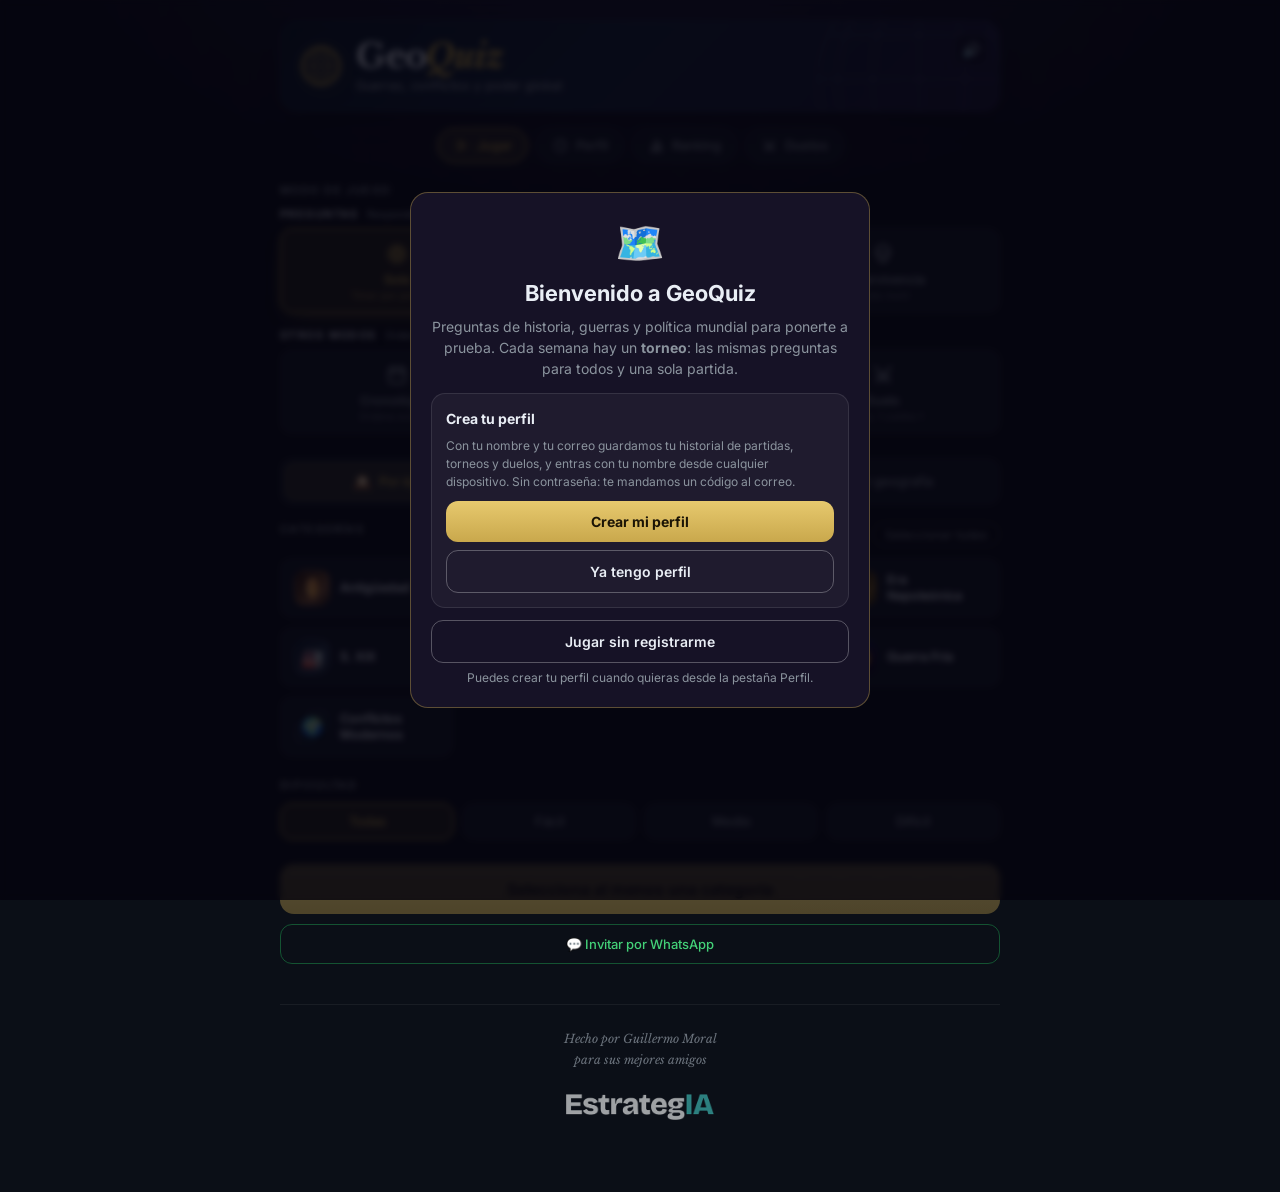
==== index.html @ 65fd69b8 "Tres ejes para el banco: época, temática y geografía Las 13 categorías del menú mezclaban tres cosas" ====
<!DOCTYPE html>
<html lang="es">
<head>
<meta charset="UTF-8">
<meta name="viewport" content="width=device-width, initial-scale=1.0, viewport-fit=cover">
<meta name="theme-color" content="#0d0820">
<title>GeoQuiz — Guerras & Conflictos</title>
<meta name="description" content="Trivia de geopolítica, guerras y conflictos: 521 preguntas en 13 categorías, seis modos de juego y ranking global.">
<link rel="icon" href="img/favicon-32.png?v=20261119f" sizes="32x32">
<link rel="apple-touch-icon" href="img/icono.png?v=20261119f">
<link rel="manifest" href="manifest.webmanifest">
<!-- Vista previa al compartir el enlace (WhatsApp, Telegram, redes). La imagen tiene
     que ir con URL absoluta: los rastreadores no resuelven rutas relativas. -->
<meta property="og:type" content="website">
<meta property="og:site_name" content="GeoQuiz">
<meta property="og:locale" content="es_ES">
<!-- ESPECIAL GTA VI (semana del 19/11/2026). Al acabar el torneo hay que volver a lo de
     siempre: og:title «GeoQuiz — Guerras & Conflictos», og:description «521 preguntas de
     guerras, conflictos y geopolítica, de la Antigüedad a Ucrania. Seis modos de juego y
     ranking compartido.» e imagen img/og.jpg?v=2 (sigue en la carpeta). Para estrenar una
     imagen nueva, subir el número de ?v= o WhatsApp enseñará la anterior (la guarda unos días). -->
<meta property="og:title" content="GTA VI: ¿estás a la altura? Torneo GeoQuiz">
<meta property="og:description" content="15 preguntas, las mismas para todos y una sola partida. ¿Quién gana en tu grupo? Juega gratis desde el móvil.">
<meta property="og:url" content="https://geoquiz.tunegocioconestrategia.com/">
<meta property="og:image" content="https://geoquiz.tunegocioconestrategia.com/img/og-torneo.jpg?v=6">
<meta property="og:image:type" content="image/jpeg">
<meta property="og:image:width" content="1200">
<meta property="og:image:height" content="630">
<meta property="og:image:alt" content="Torneo semanal de GeoQuiz, GTA VI: un atardecer de neón con palmeras. Torneo no oficial, sin relación con Rockstar Games.">
<meta name="twitter:card" content="summary_large_image">
<!-- Las fuentes se piden AQUÍ y no con un @import dentro del CSS. Con el @import, el
     navegador no sabía que existía fonts.googleapis.com hasta haber descargado y leído
     styles.css, y una hoja importada bloquea el pintado igual que la que la importa: era
     una cadena de cuatro saltos (HTML → CSS → Google → Google) y unos 400-600 ms de
     pantalla en blanco en 4G. Así las descubre el preescáner en el primer byte del HTML,
     y los dos preconnect adelantan el saludo a los dos dominios.
     El de gstatic lleva crossorigin porque las fuentes se piden en modo anónimo: sin él
     se abriría una segunda conexión y el preconnect no serviría de nada. -->
<link rel="preconnect" href="https://fonts.googleapis.com">
<link rel="preconnect" href="https://fonts.gstatic.com" crossorigin>
<link rel="stylesheet" href="https://fonts.googleapis.com/css2?family=Libre+Baskerville:ital,wght@0,400;0,700;1,400&family=Inter:wght@400;500;600&display=swap">
<link rel="stylesheet" href="https://fonts.googleapis.com/css2?family=Titan+One&display=swap&text=ABCDEFGHIJKLMNOPQRSTUVWXYZ%C3%81%C3%89%C3%8D%C3%93%C3%9A%C3%91%C3%9C0123456789%C2%A1!:%20">
<!-- La API vive en Hostinger y el aviso del torneo no se puede pintar hasta que contesta.
     Desde GitHub Pages es un dominio distinto y esta es la primera petición que va allí;
     desde Hostinger es el propio origen y no estorba. -->
<link rel="preconnect" href="https://geoquiz.tunegocioconestrategia.com" crossorigin>
<link rel="stylesheet" href="css/styles.css?v=20261119f">
</head>
<body>
<!-- Iconos de la interfaz: se dibujan con trazo (currentColor), así toman el color del
     botón activo y se ven igual en todos los móviles, cosa que los emojis no garantizan. -->
<svg width="0" height="0" style="position:absolute" aria-hidden="true" focusable="false">
  <defs>
    <symbol id="i-play" viewBox="0 0 24 24"><path d="M8 5.5v13l10.5-6.5z"/></symbol>
    <symbol id="i-records" viewBox="0 0 24 24"><circle cx="12" cy="12" r="8.5"/><path d="M12 7.5V12l3 2"/></symbol>
    <symbol id="i-ranking" viewBox="0 0 24 24"><path d="M4 20h16M6 20v-7h3.5v7M10.25 20V5h3.5v15M14.5 20V10H18v10"/></symbol>
    <symbol id="i-trofeo" viewBox="0 0 24 24"><path d="M7 4h10v5a5 5 0 0 1-10 0zM7 6H4v1a3.5 3.5 0 0 0 3.5 3.5M17 6h3v1a3.5 3.5 0 0 1-3.5 3.5M12 14v3.5M8.5 20h7M9.5 17.5h5"/></symbol>
    <symbol id="i-duelo" viewBox="0 0 24 24"><path d="M4 4l15 15M20 4L5 19M12 18l6-6M12 18l-6-6"/></symbol>
    <symbol id="i-solo" viewBox="0 0 24 24"><circle cx="12" cy="12" r="8"/><circle cx="12" cy="12" r="4"/><circle cx="12" cy="12" r=".8"/></symbol>
    <symbol id="i-blitz" viewBox="0 0 24 24"><path d="M13 3L5 13.5h6L10 21l8-10.5h-6z"/></symbol>
    <symbol id="i-superv" viewBox="0 0 24 24"><path d="M12 3a7 7 0 0 0-7 7c0 2.5 1.2 4 3 5v3h8v-3c1.8-1 3-2.5 3-5a7 7 0 0 0-7-7z"/><circle cx="9.3" cy="11" r="1.2"/><circle cx="14.7" cy="11" r="1.2"/><path d="M10.5 18v2M13.5 18v2"/></symbol>
    <symbol id="i-crono" viewBox="0 0 24 24"><rect x="4" y="5" width="16" height="15" rx="2.5"/><path d="M4 10h16M8 3v4M16 3v4"/></symbol>
    <symbol id="i-fechas" viewBox="0 0 24 24"><path d="M10 14a4 4 0 0 0 5.7 0l3-3a4 4 0 0 0-5.7-5.7l-1 1M14 10a4 4 0 0 0-5.7 0l-3 3a4 4 0 0 0 5.7 5.7l1-1"/></symbol>
  </defs>
</svg>
<div class="app">

  <!-- TRANSITION OVERLAY -->
  <div class="cat-transition" id="cat-transition">
    <div class="ct-icon" id="ct-icon">⚔️</div>
    <div class="ct-name" id="ct-name">—</div>
    <div class="ct-era" id="ct-era">—</div>
  </div>

  <!-- STREAK BANNER -->
  <div class="streak-banner" id="streak-banner">🔥 ¡Racha x3!</div>

  <header class="site-header" id="site-header">
    <button class="sound-toggle" id="sound-toggle" aria-label="Activar o silenciar el sonido">🔊</button>
    <div class="header-flash" id="header-flash"></div>
    <div class="brand">
      <svg class="brand-mark" viewBox="0 0 40 40" aria-hidden="true">
        <circle cx="20" cy="20" r="17" fill="rgba(201,168,76,0.1)"/>
        <g fill="none" stroke="currentColor" stroke-linecap="round">
          <circle cx="20" cy="20" r="17" stroke-width="2"/>
          <ellipse cx="20" cy="20" rx="7.5" ry="17" stroke-width="1.4" opacity=".6"/>
          <path d="M3 20h34M6.5 11.5h27M6.5 28.5h27M20 3v34" stroke-width="1.2" opacity=".45"/>
        </g>
      </svg>
      <div class="brand-text">
        <h1>Geo<em>Quiz</em></h1>
        <p class="tagline">Guerras, conflictos y poder global</p>
        <!-- Mientras se juega, la época de la pregunta sustituye a la frase de arriba. -->
        <span class="era-label" id="era-label"></span>
      </div>
    </div>
  </header>

  <!-- Barra de secciones. En el móvil queda fija abajo, al alcance del pulgar; en pantalla
       ancha es una fila de botones bajo la cabecera. Los onclick no se tocan: showTab() y
       goMenu() encuentran cada botón por ese atributo. -->
  <nav class="tabbar" aria-label="Secciones">
    <button class="nav-btn active" onclick="showTab('menu')"><svg class="ico"><use href="#i-play"/></svg><span>Jugar</span></button>
    <button class="nav-btn" onclick="showTab('records')"><svg class="ico"><use href="#i-records"/></svg><span>Récords</span></button>
    <button class="nav-btn" onclick="showTab('ranking')"><svg class="ico"><use href="#i-ranking"/></svg><span>Ranking</span></button>
    <!-- Solo aparece cuando hay torneo: el resto del tiempo sobra en la barra. -->
    <button class="nav-btn" id="nav-torneo" style="display:none" onclick="showTab('torneo')"><svg class="ico"><use href="#i-trofeo"/></svg><span>Torneo</span></button>
    <button class="nav-btn" onclick="showTab('duelos')"><svg class="ico"><use href="#i-duelo"/></svg><span>Duelos</span></button>
  </nav>

  <!-- MENU -->
  <div id="screen-menu" class="screen active">
    <!-- Aviso del torneo de la semana. Nace oculto y lo enseña js/torneo.js solo si hay
         torneo: una vez por torneo y dispositivo, o siempre que ya se haya jugado, porque
         entonces en vez de invitar informa del puesto. -->
    <!-- Bienvenida: solo la primera vez que alguien entra desde un dispositivo (js/menu.js). -->
    <div class="bienvenida" id="bienvenida">
      <div class="bv-titulo">Bienvenido a Geo<em>Quiz</em></div>
      <p>Preguntas de historia, guerras y política mundial para ponerte a prueba. Juega a tu ritmo, contra el reloj o reta a tus amigos.</p>
      <p>Y cada semana hay un <strong>torneo</strong>: las mismas preguntas para todos, una sola partida y una clasificación para ver quién gana.</p>
      <button class="bv-boton" onclick="cerrarBienvenida()">Empezar</button>
    </div>
    <div class="torneo-aviso" id="torneo-aviso">
      <button class="ta-cerrar" onclick="cerrarAvisoTorneo()" aria-label="Cerrar">✕</button>
      <div class="ta-arte" aria-hidden="true"></div>
      <div class="ta-cuerpo">
        <div class="ta-eyebrow" id="ta-eyebrow">🏆 Torneo de la semana</div>
        <div class="ta-titulo" id="ta-titulo">—</div>
        <div class="ta-tema" id="ta-tema"></div>
        <div class="ta-estreno" id="ta-estreno" aria-live="off">
          <div class="te-rotulo" id="te-rotulo">Faltan para el estreno</div>
          <div class="te-cifras" id="te-cifras"></div>
        </div>
        <div class="ta-datos">
          <span class="ta-chip ta-reloj" id="ta-cuenta"></span>
          <span class="ta-chip" id="ta-npreg"></span>
        </div>
        <button class="ta-jugar" id="ta-jugar" onclick="jugarTorneo()">Jugar el torneo</button>
        <button class="invitar-btn" id="ta-retar" onclick="retarAlTorneo()">💬 Retar a alguien por WhatsApp</button>
        <div class="ta-nota">Una sola partida por persona</div>
        <div class="ta-legal" id="ta-legal">Torneo no oficial, sin relación con Rockstar Games.</div>
      </div>
    </div>
    <div class="challenge-banner" id="challenge-banner">
      <div class="cb-title">🎯 Alguien te ha retado</div>
      <div class="cb-score" id="cb-score">—</div>
      <div class="cb-detail" id="cb-detail">—</div>
    </div>
    <p class="section-label">Modo de juego</p>
    <div class="mode-row" id="mode-row">
      <div class="mode-grupo-t">Preguntas<small>Respondes a preguntas con opciones</small></div>
      <div class="mode-fila">
      <button class="mode-btn active" data-mode="solo"><span class="mi"><svg class="ico"><use href="#i-solo"/></svg></span><span class="mn">Solo</span><span class="md">Timer por pregunta</span></button>
      <button class="mode-btn" data-mode="blitz"><span class="mi"><svg class="ico"><use href="#i-blitz"/></svg></span><span class="mn">Blitz</span><span class="md">60 s para todo</span></button>
      <button class="mode-btn" data-mode="survival"><span class="mi"><svg class="ico"><use href="#i-superv"/></svg></span><span class="mn">Supervivencia</span><span class="md">Hasta morir</span></button>
      </div>
      <div class="mode-grupo-t">Otros modos<small>Ordena, une o reta a un amigo</small></div>
      <div class="mode-fila">
      <button class="mode-btn" data-mode="crono"><span class="mi"><svg class="ico"><use href="#i-crono"/></svg></span><span class="mn">Cronológico</span><span class="md">Ordena eventos</span></button>
      <button class="mode-btn" data-mode="fechas"><span class="mi"><svg class="ico"><use href="#i-fechas"/></svg></span><span class="mn">Fechas</span><span class="md">Une evento y año</span></button>
      <button class="mode-btn" data-mode="duel"><span class="mi"><svg class="ico"><use href="#i-duelo"/></svg></span><span class="mn">Duelo</span><span class="md">Online, 1 contra 1</span></button>
      </div>
    </div>
    <div id="cat-diff-section">
    <div class="filter-switch" id="filter-switch">
      <button class="fs-btn active" data-filter="epocas"><span class="fs-icon">🕰️</span>Por épocas</button>
      <button class="fs-btn" data-filter="tematicas"><span class="fs-icon">🎭</span>Por temáticas</button>
      <button class="fs-btn" data-filter="geografia"><span class="fs-icon">🗺️</span>Por geografía</button>
    </div>
    <div class="label-row">
      <p class="section-label" id="grid-label">Categorías</p>
      <button id="select-all-btn" class="chip-btn" onclick="toggleAllCats()">Seleccionar todas</button>
    </div>
    <div class="cat-grid" id="cat-grid"></div>
    <div class="cat-grid" id="theme-grid" style="display:none"></div>
    <div class="cat-grid" id="geo-grid" style="display:none"></div>
    <div id="tema-info" class="info-box" style="display:none">🎭 Si eliges <strong style="color:var(--accent)">una sola temática</strong>, tu partida entra en el <strong style="color:var(--text)">ranking de esa temática</strong>. Con varias juegas igual, pero la partida va a la lista de otras partidas.</div>
    <p class="section-label">Dificultad</p>
    <div class="diff-row" id="diff-row">
      <button class="diff-btn active" data-diff="all">Todas</button>
      <button class="diff-btn" data-diff="facil">Fácil</button>
      <button class="diff-btn" data-diff="medio">Medio</button>
      <button class="diff-btn" data-diff="dificil">Difícil</button>
    </div>
    </div>
    <div id="crono-info" class="info-box" style="display:none">📅 En el modo <strong style="color:var(--accent)">Cronológico</strong> ordenarás eventos de <strong style="color:var(--text)">todas las épocas</strong> en la línea del tiempo, del más antiguo al más reciente. No hace falta elegir categorías.</div>
    <div id="fechas-info" class="info-box" style="display:none">🔗 En el modo <strong style="color:var(--accent)">Fechas</strong> emparejarás cada evento con su año. Los cinco de cada ronda son <strong style="color:var(--text)">cercanos en el tiempo</strong>, así que no vale con distinguir a ojo la Antigüedad del siglo XX. No hace falta elegir categorías.</div>
    <div id="duelo-info" class="info-box" style="display:none">⚔️ En el modo <strong style="color:var(--accent)">Duelo</strong> juegas por turnos contra un rival, cada uno en su dispositivo: 3 vidas por persona y sin comodines. Quien crea el duelo elige las categorías y la dificultad para los dos.</div>
    <div id="start-actions">
      <button class="start-btn" id="start-btn" disabled>Selecciona al menos una categoría</button>
      <button class="invitar-btn" onclick="compartirWhatsApp(textoInvitacion())">💬 Invitar por WhatsApp</button>
    </div>
    <div id="duelo-actions" style="display:none;gap:10px;">
      <button class="start-btn" style="flex:1" onclick="crearDuelo()">⚔️ Crear duelo</button>
      <button class="invitar-btn" style="flex:1;margin-top:0" onclick="pedirCodigoUnirse()">🔑 Tengo un código</button>
    </div>
  </div>

  <!-- RECORDS -->
  <div id="screen-records" class="screen"></div>

  <!-- RANKING -->
  <div id="screen-ranking" class="screen"></div>

  <!-- TORNEO -->
  <div id="screen-torneo" class="screen"></div>

  <!-- DUELO: crear/unirse/esperando rival -->
  <div id="screen-duelo" class="screen"></div>

  <!-- DUELOS: clasificación -->
  <div id="screen-duelos" class="screen"></div>

  <!-- GAME -->
  <div id="screen-game" class="screen">
    <div id="solo-hud" class="hud">
      <div class="hud-stat"><div class="val" id="hud-score">0</div><div class="lbl">Puntos</div></div>
      <div class="hud-stat" id="hud-mult-wrap" style="display:none;"><div class="val" id="hud-mult">x1</div><div class="lbl">Mult.</div></div>
      <div class="hud-progress">
        <div class="prog-label" id="prog-label">Pregunta 1 de 10</div>
        <div class="prog-track"><div class="prog-fill" id="prog-fill" style="width:0%"></div></div>
      </div>
      <div class="lives" id="lives-wrap"></div>
      <div class="timer-wrap" id="timer-wrap">
        <svg class="timer-ring" viewBox="0 0 44 44">
          <circle class="timer-bg" cx="22" cy="22" r="18"/>
          <circle class="timer-arc" id="timer-arc" cx="22" cy="22" r="18" stroke-dasharray="113.1" stroke-dashoffset="0"/>
        </svg>
        <div class="timer-num" id="timer-num">20</div>
      </div>
    </div>
    <div id="blitz-bar" class="blitz-bar" style="display:none;">
      <div class="blitz-top"><span>Modo Blitz ⚡</span><span id="blitz-time">60s</span></div>
      <div class="prog-track"><div id="blitz-fill" style="background:var(--accent);height:5px;border-radius:4px;width:100%;transition:width 0.5s linear;"></div></div>
    </div>
    <div id="survival-label" class="survival-label" style="display:none;">Modo Supervivencia 💀 — Pregunta <span id="surv-num">1</span></div>
    <div id="duel-hud-wrap" style="display:none;">
      <div class="duel-turn" id="duel-turn">Turno de Jugador 1</div>
      <div class="duel-hud">
        <div class="duel-player active" id="dp1"><div class="dp-name" id="dp1-name">J1</div><div class="dp-score" id="dp1-score">0</div><div class="dp-lives" id="dp1-lives">❤️❤️❤️</div></div>
        <div class="duel-player" id="dp2"><div class="dp-name" id="dp2-name">J2</div><div class="dp-score" id="dp2-score">0</div><div class="dp-lives" id="dp2-lives">❤️❤️❤️</div></div>
      </div>
    </div>
    <div class="q-card" id="q-card">
      <div class="q-meta">
        <span class="q-cat-tag" id="q-cat">—</span>
        <span class="q-diff-tag" id="q-diff">—</span>
        <span class="q-pts" id="q-pts">+100 pts</span>
        <div class="hint-btns" id="hint-btns">
          <button class="hint-btn" id="hint-5050" onclick="useHint('5050')">50:50</button>
          <button class="hint-btn" id="hint-dato" onclick="useHint('dato')">💬 Dato</button>
          <button class="hint-btn" id="hint-skip" onclick="useHint('skip')">⏭ Saltar</button>
        </div>
      </div>
      <div class="q-text" id="q-text"></div>
      <div class="options" id="options"></div>
      <div id="explanation"></div>
    </div>
    <button class="next-btn" id="next-btn" style="display:none">Siguiente pregunta →</button>
  </div>

  <!-- CRONO -->
  <div id="screen-crono" class="screen">
    <div id="crono-hud" class="hud">
      <div class="hud-stat"><div class="val" id="crono-score">0</div><div class="lbl">Puntos</div></div>
      <div class="hud-progress">
        <div class="prog-label" id="crono-prog-label">Ronda 1 de 8</div>
        <div class="prog-track"><div class="prog-fill" id="crono-prog-fill" style="width:0%"></div></div>
      </div>
      <div class="timer-wrap">
        <svg class="timer-ring" viewBox="0 0 44 44">
          <circle class="timer-bg" cx="22" cy="22" r="18"/>
          <circle class="timer-arc" id="crono-timer-arc" cx="22" cy="22" r="18" stroke-dasharray="113.1" stroke-dashoffset="0"/>
        </svg>
        <div class="timer-num" id="crono-timer-num">45</div>
      </div>
    </div>
    <div class="crono-card" id="crono-card">
      <div class="crono-instruction">Arrastra los eventos del más antiguo <span style="color:var(--accent)">↑</span> al más reciente <span style="color:var(--accent)">↓</span></div>
      <div class="crono-list" id="crono-list"></div>
      <button class="crono-confirm-btn" id="crono-confirm-btn" onclick="confirmCrono()">✓ Confirmar orden</button>
      <div id="crono-feedback"></div>
    </div>
    <button class="next-btn" id="crono-next-btn" style="display:none" onclick="nextCrono()">Siguiente ronda →</button>
  </div>

  <!-- FECHAS -->
  <div id="screen-fechas" class="screen">
    <div id="fechas-hud" class="hud">
      <div class="hud-stat"><div class="val" id="fechas-score">0</div><div class="lbl">Puntos</div></div>
      <div class="hud-progress">
        <div class="prog-label" id="fechas-prog-label">Ronda 1 de 5</div>
        <div class="prog-track"><div class="prog-fill" id="fechas-prog-fill" style="width:0%"></div></div>
      </div>
      <div class="timer-wrap">
        <svg class="timer-ring" viewBox="0 0 44 44">
          <circle class="timer-bg" cx="22" cy="22" r="18"/>
          <circle class="timer-arc" id="fechas-timer-arc" cx="22" cy="22" r="18" stroke-dasharray="113.1" stroke-dashoffset="0"/>
        </svg>
        <div class="timer-num" id="fechas-timer-num">45</div>
      </div>
    </div>
    <div class="crono-card" id="fechas-card">
      <div class="crono-instruction">Toca un evento y luego el año que le corresponde</div>
      <div class="fechas-list" id="fechas-list"></div>
      <div class="year-pool" id="fechas-pool"></div>
      <button class="crono-confirm-btn" id="fechas-confirm-btn" onclick="confirmFechas()" disabled>✓ Confirmar</button>
      <div id="fechas-feedback"></div>
    </div>
    <button class="next-btn" id="fechas-next-btn" style="display:none" onclick="nextFechas()">Siguiente ronda →</button>
  </div>

  <!-- RESULT -->
  <div id="screen-result" class="screen">
    <div class="result-hero" id="result-hero"></div>
  </div>

  <footer class="firma">
    Hecho por Guillermo Moral<br>para sus mejores amigos
    <a class="firma-logo" href="https://tunegocioconestrategia.com" target="_blank" rel="noopener" aria-label="EstrategIA, tunegocioconestrategia.com">
      <img src="img/estrategia-logo.png?v=20261119f" alt="EstrategIA" width="348" height="61" loading="lazy">
    </a>
  </footer>

</div>

<div class="share-toast" id="share-toast">¡Copiado!</div>

<!-- El orden de carga importa: datos → estado → utilidades → pantallas → arranque. -->
<script src="js/data/events.js?v=20261119f"></script>
<script src="js/state.js?v=20261119f"></script>
<script src="js/audio.js?v=20261119f"></script>
<script src="js/utils.js?v=20261119f"></script>
<script src="js/nube.js?v=20261119f"></script>
<script src="js/theme.js?v=20261119f"></script>
<script src="js/storage.js?v=20261119f"></script>
<script src="js/crono.js?v=20261119f"></script>
<script src="js/fechas.js?v=20261119f"></script>
<script src="js/game.js?v=20261119f"></script>
<script src="js/torneo.js?v=20261119f"></script>
<script src="js/duelo.js?v=20261119f"></script>
<script src="js/menu.js?v=20261119f"></script>
<script src="js/avisos.js?v=20261119f"></script>
<script src="js/cuenta.js?v=20261119f"></script>
<script src="js/perfil.js?v=20261119f"></script>
<script src="js/main.js?v=20261119f"></script>
<!-- El banco va el ÚLTIMO y con defer: son 67 KB, el 59% del JavaScript, y el menú ya
     no lo necesita para dibujarse (sus claves salen de js/theme.js). Así la primera
     pantalla se pinta sin esperarlo. Nada de lo que corre al arrancar usa ALL_Q; quien
     lo usa es buildPool(), y eso no pasa hasta que alguien toca una categoría. -->
<script defer src="js/data/questions.js?v=20261119f"></script>
</body>
</html>
---- css/styles.css ----
/* GeoQuiz — hoja de estilos. Extraída de geopolitica-quiz.html y rediseñada en nov-2026. */
/* Las fuentes se piden con un <link> en index.html, no con @import aquí: el @import las
   escondía detrás de este archivo y retrasaba el primer pintado. Si algún día se cambia
   la tipografía, el sitio es la cabecera del HTML. */
:root{
  --bg:#0b0f17;--surface:#141b26;--surface2:#1c2533;
  --border:rgba(255,255,255,0.08);--border2:rgba(255,255,255,0.16);
  --text:#e9eef5;--muted:#8b949e;--accent:#c9a84c;
  --accent-dim:rgba(201,168,76,0.15);--accent-dim2:rgba(201,168,76,0.08);
  --green:#3fb950;--green-bg:rgba(63,185,80,0.12);
  --red:#f85149;--red-bg:rgba(248,81,73,0.12);
  --blue:#58a6ff;--blue-bg:rgba(88,166,255,0.12);
  --orange:#f0883e;
  /* Atardecer de neón: el color de los torneos y de los momentos de celebración. */
  --neon-pink:#ff3d81;--neon-orange:#ff9a3c;--neon-cyan:#2de2e6;--night:#140a30;
  --sunset:linear-gradient(90deg,#ff3d81,#ff9a3c);
  --oro:linear-gradient(180deg,#e7c96e,#c9a84c);
  --radius:12px;--radius-lg:18px;
}
*,*::before,*::after{box-sizing:border-box;margin:0;padding:0;}
body{background:radial-gradient(900px 460px at 50% -90px,rgba(110,80,200,0.2),transparent 70%),var(--bg);color:var(--text);font-family:'Inter',sans-serif;min-height:100vh;display:flex;flex-direction:column;align-items:center;padding:1.25rem 1rem 4rem;-webkit-font-smoothing:antialiased;}
body::before{content:'';position:fixed;inset:0;background-image:linear-gradient(rgba(201,168,76,0.025) 1px,transparent 1px),linear-gradient(90deg,rgba(201,168,76,0.025) 1px,transparent 1px);background-size:40px 40px;pointer-events:none;z-index:0;}
.app{position:relative;z-index:1;width:100%;max-width:720px;}
.ico{width:22px;height:22px;fill:none;stroke:currentColor;stroke-width:1.8;stroke-linecap:round;stroke-linejoin:round;flex-shrink:0;}

/* HEADER — compacto: la cabecera ya no se come media pantalla del móvil. El degradado
   por época lo sigue poniendo setHeaderStyle() en línea. */
.site-header{margin-bottom:1rem;padding:1.1rem 1.15rem;border-radius:var(--radius-lg);position:relative;overflow:hidden;transition:background 0.7s ease;border:1px solid rgba(255,255,255,0.07);box-shadow:0 12px 30px -16px rgba(0,0,0,0.7);}
/* Meridianos y paralelos, muy tenues, en la esquina: da aire de mapa sin ensuciar el texto. */
.site-header::after{content:'';position:absolute;right:-30px;top:-52px;width:220px;height:220px;background:url("data:image/svg+xml,%3Csvg xmlns='http://www.w3.org/2000/svg' viewBox='0 0 200 200' fill='none' stroke='white' stroke-width='1.2'%3E%3Ccircle cx='100' cy='100' r='92'/%3E%3Cellipse cx='100' cy='100' rx='42' ry='92'/%3E%3Cellipse cx='100' cy='100' rx='74' ry='92'/%3E%3Cpath d='M8 100h184M20 60h160M20 140h160M100 8v184'/%3E%3C/svg%3E") center/contain no-repeat;opacity:0.1;pointer-events:none;}
.site-header>*{position:relative;z-index:1;}
.header-flash{position:absolute;inset:0;opacity:0;pointer-events:none;z-index:2;transition:opacity 0.15s;}
.brand{display:flex;align-items:center;gap:13px;padding-right:44px;}
.brand-mark{width:44px;height:44px;color:var(--accent);flex-shrink:0;filter:drop-shadow(0 0 10px rgba(201,168,76,0.3));}
.brand-text{min-width:0;}
.site-header h1{font-family:'Libre Baskerville',serif;font-size:clamp(26px,7vw,34px);font-weight:700;color:var(--text);line-height:1.05;letter-spacing:-0.02em;}
.site-header h1 em{font-style:italic;color:var(--accent);}
.tagline{font-size:12.5px;color:rgba(255,255,255,0.62);margin-top:4px;}
.era-label{display:block;font-size:12.5px;color:rgba(255,255,255,0.78);margin-top:4px;letter-spacing:0.02em;}
.era-label:empty{display:none;}
.site-header:has(.era-label:not(:empty)) .tagline{display:none;}
.sound-toggle{position:absolute;top:12px;right:12px;background:rgba(0,0,0,0.3);border:1px solid rgba(255,255,255,0.12);border-radius:8px;width:32px;height:32px;font-size:15px;cursor:pointer;z-index:3;line-height:1;}

/* BARRA DE SECCIONES — fila de botones en pantalla ancha, barra fija abajo en el móvil. */
.tabbar{display:flex;gap:8px;justify-content:center;margin-bottom:1.25rem;flex-wrap:wrap;}
.nav-btn{display:flex;align-items:center;gap:7px;background:var(--surface);border:1px solid var(--border);border-radius:999px;padding:8px 15px;font-size:13px;font-weight:500;font-family:'Inter',sans-serif;color:var(--muted);cursor:pointer;transition:all 0.15s;}
.nav-btn .ico{width:17px;height:17px;}
.nav-btn:hover{color:var(--text);border-color:var(--border2);}
.nav-btn.active{border-color:var(--accent);color:var(--accent);background:var(--accent-dim);}
@media(max-width:720px){
  body{padding-bottom:calc(84px + env(safe-area-inset-bottom));}
  .tabbar{position:fixed;left:0;right:0;bottom:0;z-index:60;margin:0;gap:0;flex-wrap:nowrap;padding:6px 6px calc(6px + env(safe-area-inset-bottom));background:rgba(9,12,19,0.92);-webkit-backdrop-filter:blur(14px);backdrop-filter:blur(14px);border-top:1px solid var(--border);}
  .nav-btn{flex:1;min-width:0;flex-direction:column;gap:3px;border:none;border-radius:12px;background:transparent;padding:7px 2px 5px;font-size:10.5px;position:relative;}
  .nav-btn .ico{width:23px;height:23px;}
  .nav-btn.active{background:transparent;color:var(--accent);}
  .nav-btn.active::before{content:'';position:absolute;top:-6px;left:28%;right:28%;height:2px;border-radius:2px;background:var(--accent);}
}

/* SCREENS */
.screen{display:none;}
.screen.active{display:block;animation:fadeUp 0.3s ease;}
@keyframes fadeUp{from{opacity:0;transform:translateY(10px);}to{opacity:1;transform:translateY(0);}}

/* TRANSITION OVERLAY */
.cat-transition{position:fixed;inset:0;z-index:100;display:flex;flex-direction:column;align-items:center;justify-content:center;opacity:0;pointer-events:none;transition:opacity 0.25s;}
.cat-transition.show{opacity:1;pointer-events:all;}
.ct-icon{font-size:56px;margin-bottom:0.75rem;animation:ctPop 0.3s ease;}
.ct-name{font-family:'Libre Baskerville',serif;font-size:24px;font-style:italic;color:#fff;}
.ct-era{font-size:12px;letter-spacing:0.12em;text-transform:uppercase;color:rgba(255,255,255,0.5);margin-top:6px;}
@keyframes ctPop{from{transform:scale(0.5);opacity:0;}to{transform:scale(1);opacity:1;}}

/* STREAK BANNER */
.streak-banner{position:fixed;top:1rem;left:50%;transform:translateX(-50%);z-index:99;background:linear-gradient(135deg,#c9a84c,#f0c060);color:#000;padding:8px 20px;border-radius:20px;font-size:14px;font-weight:600;opacity:0;pointer-events:none;transition:opacity 0.3s,transform 0.3s;transform:translateX(-50%) translateY(-20px);}
.streak-banner.show{opacity:1;transform:translateX(-50%) translateY(0);}

/* MENU */
.section-label{font-size:13px;color:var(--muted);margin-bottom:0.6rem;}
/* En el menú las etiquetas son rótulos de sección, no frases. */
#screen-menu .section-label,.tn-titulo-sec{font-size:11px;font-weight:600;letter-spacing:0.13em;text-transform:uppercase;margin-bottom:0.65rem;}
.label-row{display:flex;align-items:center;justify-content:space-between;margin-bottom:0.65rem;}
.label-row .section-label{margin-bottom:0;}
.chip-btn{background:transparent;border:1px solid var(--border2);border-radius:20px;padding:4px 12px;font-size:12px;color:var(--muted);cursor:pointer;font-family:'Inter',sans-serif;transition:all 0.15s;}
.chip-btn:hover{color:var(--text);border-color:var(--accent);}
/* Las nueve pestañas del ranking por temática. Van en varias filas a propósito: en línea
   con desplazamiento horizontal, en el móvil las últimas no se ven y nadie las busca. */
.chip-row{display:flex;flex-wrap:wrap;gap:6px;margin-bottom:0.9rem;}
.chip-btn.active{background:var(--accent-dim);color:var(--accent);border-color:rgba(201,168,76,0.5);}
.info-box{background:var(--accent-dim);border:1px solid rgba(201,168,76,0.3);border-radius:var(--radius);padding:0.9rem 1rem;margin-bottom:1.25rem;font-size:13px;color:var(--muted);line-height:1.5;}
.filter-switch{display:flex;gap:6px;background:var(--surface);border:1px solid var(--border);border-radius:var(--radius);padding:4px;margin-bottom:1.1rem;}
.fs-btn{flex:1;background:transparent;border:none;border-radius:9px;padding:0.55rem;font-size:13px;font-weight:500;font-family:'Inter',sans-serif;color:var(--muted);cursor:pointer;transition:background 0.15s,color 0.15s;display:flex;align-items:center;justify-content:center;gap:7px;}
.fs-btn:hover{color:var(--text);}
.fs-btn.active{background:var(--accent-dim);color:var(--accent);box-shadow:inset 0 0 0 1px rgba(201,168,76,0.35);}
.fs-icon{font-size:15px;}

/* ── TORNEO: AVISO DE LA PORTADA Y CABECERA DE LA PANTALLA DEL TORNEO ───────
   Nace oculto y js/torneo.js le pone .show solo si hay torneo. Sin esto, cualquier
   fallo de red dejaría un hueco vacío en la portada. La ilustración es propia
   (img/atardecer.svg); no hay nada de Rockstar ni de Take-Two. */
.torneo-aviso,.tn-hero{position:relative;background:var(--night);border:1px solid rgba(255,93,160,0.45);border-radius:20px;overflow:hidden;margin-bottom:1.4rem;box-shadow:0 18px 46px -16px rgba(255,61,129,0.4),0 0 60px -26px rgba(45,226,230,0.35);}
.torneo-aviso{display:none;}
.torneo-aviso.show{display:block;animation:fadeUp 0.4s ease;}
.ta-arte{height:132px;background:#2a0f55 url(../img/atardecer.svg?v=1) center 35%/cover no-repeat;position:relative;}
.ta-arte::after{content:'';position:absolute;left:0;right:0;bottom:0;height:80px;background:linear-gradient(0deg,var(--night),rgba(20,10,48,0));}
.ta-cerrar{position:absolute;top:10px;right:10px;z-index:3;width:30px;height:30px;border-radius:50%;background:rgba(10,4,24,0.55);border:1px solid rgba(255,255,255,0.22);color:#fff;font-size:13px;cursor:pointer;line-height:1;}
.ta-cerrar:hover{background:rgba(10,4,24,0.8);}
.ta-cuerpo{position:relative;z-index:2;padding:0 1.15rem 1.15rem;margin-top:-34px;text-align:left;}
.ta-eyebrow{display:inline-block;max-width:100%;font-size:11px;font-weight:600;letter-spacing:0.09em;text-transform:uppercase;color:var(--neon-cyan);background:rgba(10,30,45,0.7);border:1px solid rgba(45,226,230,0.4);border-radius:20px;padding:5px 12px;margin-bottom:11px;line-height:1.3;}
.ta-titulo{font-family:'Libre Baskerville',serif;font-weight:700;font-size:23px;line-height:1.16;color:#fff;letter-spacing:-0.01em;}
.ta-tema{font-size:13.5px;color:rgba(255,255,255,0.74);margin-top:8px;line-height:1.5;}
.ta-datos{display:flex;flex-wrap:wrap;gap:8px;margin-top:14px;}
.ta-chip{font-size:11.5px;font-weight:600;color:#ffd9a8;background:rgba(255,154,60,0.12);border:1px solid rgba(255,154,60,0.32);border-radius:20px;padding:5px 10px;white-space:nowrap;}
.ta-chip:empty{display:none;}
.ta-reloj::before{content:'⏱ ';}
.ta-jugar{margin-top:16px;width:100%;background:var(--sunset);color:#1a0626;border:none;border-radius:14px;padding:15px 18px;font-size:16px;font-weight:700;font-family:'Inter',sans-serif;cursor:pointer;box-shadow:0 10px 28px -8px rgba(255,61,129,0.6);transition:transform 0.1s,filter 0.15s;}
.ta-jugar:hover{filter:brightness(1.08);}
.ta-jugar:active{transform:scale(0.985);}
.ta-nota{font-size:11.5px;color:rgba(255,255,255,0.55);margin-top:9px;text-align:center;}
.ta-legal{font-size:10.5px;color:rgba(255,255,255,0.45);margin-top:8px;text-align:center;line-height:1.4;}

.cat-grid{display:grid;grid-template-columns:repeat(auto-fit,minmax(150px,1fr));gap:9px;margin-bottom:1.35rem;}
.cat-card{background:var(--surface);border:1px solid var(--border);border-radius:var(--radius);padding:0.7rem 0.8rem;cursor:pointer;transition:border-color 0.15s,background 0.15s,transform 0.1s;position:relative;overflow:hidden;display:flex;align-items:center;gap:10px;min-height:56px;}
.cat-card:hover{border-color:var(--border2);background:var(--surface2);transform:translateY(-1px);}
.cat-card.selected{border-color:var(--accent);background:var(--accent-dim);}
/* La ficha de cada época lleva su propio degradado (el mismo de la cabecera) tras el icono. */
.cat-icon{width:36px;height:36px;border-radius:10px;background:var(--era,var(--surface2));border:1px solid rgba(255,255,255,0.1);display:flex;align-items:center;justify-content:center;font-size:18px;flex-shrink:0;}
.cat-name{font-size:12.5px;font-weight:600;color:var(--text);line-height:1.25;padding-right:12px;}
.cat-check{position:absolute;top:7px;right:7px;width:16px;height:16px;background:var(--accent);border-radius:50%;display:none;align-items:center;justify-content:center;font-size:9px;color:#000;}
.cat-card.selected .cat-check{display:flex;}
.mode-row{display:grid;grid-template-columns:repeat(3,1fr);gap:8px;margin-bottom:1.5rem;}
.mode-btn{background:var(--surface);border:1px solid var(--border);border-radius:var(--radius);padding:0.8rem 0.35rem 0.7rem;text-align:center;font-size:12px;font-family:'Inter',sans-serif;color:var(--muted);cursor:pointer;transition:all 0.15s;}
.mode-btn:hover{border-color:var(--border2);color:var(--text);}
.mode-btn.active{background:var(--accent-dim);border-color:var(--accent);color:var(--accent);box-shadow:0 8px 22px -12px rgba(201,168,76,0.6);}
.mode-btn .mi{display:flex;justify-content:center;margin-bottom:6px;}
.mode-btn .mi .ico{width:24px;height:24px;}
.mode-btn .mn{font-weight:600;display:block;font-size:12.5px;}
.mode-btn .md{font-size:10px;opacity:0.7;margin-top:2px;display:block;}
.diff-row{display:flex;gap:8px;margin-bottom:1.5rem;}
.diff-btn{flex:1;background:var(--surface);border:1px solid var(--border);border-radius:var(--radius);padding:0.6rem 0.3rem;font-size:13px;font-weight:500;font-family:'Inter',sans-serif;color:var(--muted);cursor:pointer;transition:all 0.15s;}
.diff-btn:hover{border-color:var(--border2);color:var(--text);}
.diff-btn.active{background:var(--accent-dim);border-color:var(--accent);color:var(--accent);}
.start-btn{width:100%;background:var(--oro);color:#1b1405;border:none;border-radius:14px;padding:0.95rem;font-size:16px;font-weight:700;font-family:'Inter',sans-serif;cursor:pointer;box-shadow:0 12px 26px -12px rgba(201,168,76,0.7);transition:opacity 0.15s,transform 0.1s,filter 0.15s;}
.start-btn:hover{filter:brightness(1.07);transform:translateY(-1px);}
.start-btn:disabled{opacity:0.35;cursor:not-allowed;transform:none;filter:none;box-shadow:none;}

/* CHALLENGE BANNER */
.challenge-banner{background:linear-gradient(135deg,rgba(201,168,76,0.15),rgba(201,168,76,0.05));border:1px solid rgba(201,168,76,0.3);border-radius:var(--radius);padding:0.9rem 1rem;margin-bottom:1.25rem;display:none;}
.challenge-banner.show{display:block;}
.cb-title{font-size:12px;text-transform:uppercase;letter-spacing:0.08em;color:var(--accent);margin-bottom:4px;}
.cb-score{font-size:18px;font-weight:600;color:var(--text);}
.cb-detail{font-size:12px;color:var(--muted);margin-top:3px;}

/* RECORDS */
.records-table{width:100%;border-collapse:collapse;font-size:13px;}
.records-table th{text-align:left;padding:8px 12px;color:var(--muted);font-weight:500;border-bottom:1px solid var(--border);font-size:11px;letter-spacing:0.06em;text-transform:uppercase;}
.records-table td{padding:9px 12px;border-bottom:1px solid var(--border);}
/* La dificultad no debe partirse en dos líneas: "Difícil" ocupa menos que la cabecera. */
.records-table .celda-dif{white-space:nowrap;font-size:12px;}
/* Segunda línea bajo el nombre en la lista de otras partidas: ahí van modo, dificultad,
   selección y porcentaje, que a lo ancho no caben de ninguna manera. */
.fila-detalle{font-size:11px;color:var(--muted);font-weight:400;margin-top:2px;line-height:1.35;}
/* A 375 px la tabla ya se salía antes de tocar nada (410 px en 343 disponibles): con
   menos relleno lateral se recuperan unos 70 px sin quitar ninguna columna. */
@media(max-width:480px){
  .records-table th,.records-table td{padding:8px 6px;}
  .records-table{font-size:12px;}
  /* En el móvil sobra justo una columna para que la tabla quepa sin desplazarse, y la
     que menos aporta es la fecha: el ranking guarda la mejor marca de cada uno, no un
     histórico. En pantalla ancha se sigue viendo. */
  .records-table .celda-fecha{display:none;}
}
.no-records{text-align:center;padding:3rem;color:var(--muted);font-size:14px;}
.clear-btn{margin-top:1rem;background:transparent;border:1px solid rgba(248,81,73,0.3);border-radius:var(--radius);padding:0.5rem 1rem;font-size:12px;color:var(--red);cursor:pointer;font-family:'Inter',sans-serif;}

/* HUD */
.hud{display:flex;align-items:center;gap:8px;margin-bottom:1.1rem;flex-wrap:wrap;}
.hud-stat{background:var(--surface);border:1px solid var(--border);border-radius:var(--radius);padding:0.45rem 0.55rem;text-align:center;}
.hud-stat .val{font-size:16px;font-weight:600;color:var(--text);line-height:1;}
.hud-stat .lbl{font-size:10px;color:var(--muted);margin-top:2px;letter-spacing:0.04em;text-transform:uppercase;}
.hud-progress{flex:1;min-width:70px;}
.prog-track{background:var(--surface2);border-radius:4px;height:5px;overflow:hidden;}
.prog-fill{background:var(--accent);height:5px;border-radius:4px;transition:width 0.4s ease;}
.prog-label{font-size:12px;color:var(--muted);margin-bottom:4px;}
.lives{display:flex;gap:2px;}
.life{font-size:13px;transition:opacity 0.2s,filter 0.2s;}
.life.lost{opacity:0.2;filter:grayscale(1);}

/* MULTIPLIER BADGE */
.mult-badge{display:inline-block;background:linear-gradient(135deg,#c9a84c,#f0c060);color:#000;font-size:11px;font-weight:700;padding:2px 8px;border-radius:10px;margin-left:6px;opacity:0;transition:opacity 0.3s;}
.mult-badge.show{opacity:1;}

/* DUEL HUD */
.duel-hud{display:flex;gap:10px;margin-bottom:1rem;}
.duel-player{flex:1;background:var(--surface);border:1px solid var(--border);border-radius:var(--radius);padding:0.7rem;text-align:center;transition:border-color 0.2s,background 0.2s;}
.duel-player.active{border-color:var(--accent);background:var(--accent-dim);}
.duel-player.active .dp-name{color:var(--accent);}
.dp-name{font-size:13px;font-weight:600;margin-bottom:4px;}
.dp-score{font-size:22px;font-weight:600;}
.dp-lives{font-size:12px;margin-top:3px;}
.duel-turn{text-align:center;font-size:12px;color:var(--muted);margin-bottom:0.75rem;letter-spacing:0.06em;text-transform:uppercase;}

/* BLITZ BAR */
.blitz-bar{margin-bottom:1rem;}
.blitz-top{display:flex;justify-content:space-between;font-size:12px;color:var(--muted);margin-bottom:4px;}

/* TIMER */
.timer-wrap{position:relative;}
.timer-ring{width:40px;height:40px;transform:rotate(-90deg);}
.timer-ring circle{fill:none;stroke-width:3;}
.timer-bg{stroke:var(--surface2);}
.timer-arc{stroke:var(--accent);stroke-linecap:round;transition:stroke-dashoffset 1s linear,stroke 0.3s;}
.timer-num{position:absolute;inset:0;display:flex;align-items:center;justify-content:center;font-size:13px;font-weight:600;color:var(--text);}

/* Q CARD */
.q-card{background:var(--surface);border:1px solid var(--border);border-radius:var(--radius-lg);padding:1.25rem;margin-bottom:1rem;}
.q-card.flash-correct{animation:flashGreen 0.4s ease;}
.q-card.flash-wrong{animation:flashRed 0.4s ease;}
@keyframes flashGreen{0%{background:rgba(63,185,80,0.18);}100%{background:var(--surface);}}
@keyframes flashRed{0%{background:rgba(248,81,73,0.18);}100%{background:var(--surface);}}
.q-meta{display:flex;align-items:center;gap:7px;margin-bottom:0.75rem;flex-wrap:wrap;}
.q-cat-tag{font-size:11px;letter-spacing:0.06em;text-transform:uppercase;color:var(--accent);background:var(--accent-dim2);border:1px solid rgba(201,168,76,0.2);border-radius:4px;padding:2px 7px;}
.q-diff-tag{font-size:11px;border-radius:4px;padding:2px 7px;}
.q-diff-tag.facil{background:rgba(63,185,80,0.1);color:#3fb950;}
.q-diff-tag.medio{background:rgba(201,168,76,0.1);color:var(--accent);}
.q-diff-tag.dificil{background:rgba(248,81,73,0.1);color:var(--red);}
.q-pts{font-size:12px;color:var(--muted);}
.hint-btns{margin-left:auto;display:flex;gap:6px;}
.hint-btn{background:rgba(88,166,255,0.1);border:1px solid rgba(88,166,255,0.2);border-radius:var(--radius);padding:3px 8px;font-size:11px;color:var(--blue);cursor:pointer;font-family:'Inter',sans-serif;transition:all 0.15s;}
.hint-btn:hover{background:rgba(88,166,255,0.2);}
.hint-btn:disabled{opacity:0.3;cursor:not-allowed;}
.q-text{font-family:'Libre Baskerville',serif;font-size:17px;line-height:1.55;color:var(--text);margin-bottom:1.1rem;}
.options{display:flex;flex-direction:column;gap:9px;}
.opt-btn{background:var(--surface2);border:1px solid var(--border);border-radius:var(--radius);padding:0.8rem 1rem;text-align:left;font-size:14px;font-family:'Inter',sans-serif;color:var(--text);cursor:pointer;transition:border-color 0.12s,background 0.12s,opacity 0.2s;display:flex;gap:10px;align-items:flex-start;}
.opt-btn:hover:not(:disabled){border-color:var(--border2);background:rgba(255,255,255,0.04);}
.opt-btn.eliminated{opacity:0.2;pointer-events:none;}
.opt-letter{min-width:20px;height:20px;background:var(--border);border-radius:4px;display:flex;align-items:center;justify-content:center;font-size:11px;font-weight:600;color:var(--muted);flex-shrink:0;margin-top:1px;}
.opt-btn.correct{background:var(--green-bg);border-color:var(--green);}
.opt-btn.correct .opt-letter{background:var(--green);color:#000;}
.opt-btn.wrong{background:var(--red-bg);border-color:var(--red);}
.opt-btn.wrong .opt-letter{background:var(--red);color:#fff;}
.opt-btn.show-correct{background:rgba(63,185,80,0.06);border-color:rgba(63,185,80,0.4);}
.opt-btn.show-correct .opt-letter{background:rgba(63,185,80,0.25);color:var(--green);}
.explanation{margin-top:0.9rem;padding:0.85rem 1rem;border-radius:var(--radius);font-size:13px;line-height:1.6;border-left:3px solid;}
.explanation.ok{background:var(--green-bg);border-color:var(--green);color:#9be9a8;}
.explanation.fail{background:var(--red-bg);border-color:var(--red);color:#ffa198;}
.explanation.timeout{background:rgba(201,168,76,0.08);border-color:var(--accent);color:#e8d07a;}
.next-btn{width:100%;background:transparent;border:1px solid var(--border2);border-radius:var(--radius);padding:0.75rem;font-size:14px;font-weight:500;font-family:'Inter',sans-serif;color:var(--text);cursor:pointer;transition:background 0.15s,border-color 0.15s;margin-top:0.75rem;}
.next-btn:hover{background:var(--surface2);border-color:var(--accent);color:var(--accent);}

/* SURVIVAL LABEL */
.survival-label{text-align:center;font-size:12px;color:var(--muted);margin-bottom:0.5rem;letter-spacing:0.06em;}

/* RESULT */
.result-hero{position:relative;overflow:hidden;background:radial-gradient(520px 260px at 50% -40px,rgba(201,168,76,0.16),transparent 70%),var(--surface);border:1px solid var(--border);border-radius:20px;padding:1.5rem 1.15rem 1.3rem;text-align:center;margin-bottom:1rem;box-shadow:0 16px 40px -20px rgba(0,0,0,0.7);}
.rh-etiqueta{font-size:11px;font-weight:600;letter-spacing:0.14em;text-transform:uppercase;color:var(--muted);}
.result-rank{font-family:'Libre Baskerville',serif;font-size:21px;font-style:italic;color:var(--text);margin:0.35rem 0 0.2rem;line-height:1.25;}
.result-score-num{font-family:'Libre Baskerville',serif;font-size:76px;font-weight:700;line-height:1.05;background:var(--oro);-webkit-background-clip:text;background-clip:text;color:transparent;-webkit-text-fill-color:transparent;letter-spacing:-0.02em;}
.result-score-denom{font-size:18px;color:var(--muted);}
.rh-pts{font-size:12.5px;color:var(--muted);letter-spacing:0.04em;margin-top:-2px;}
.result-msg{font-size:13.5px;line-height:1.5;color:rgba(255,255,255,0.72);margin:0 0 1.25rem;}
.result-stats{display:grid;grid-template-columns:repeat(auto-fit,minmax(70px,1fr));gap:8px;margin:1.25rem 0 1rem;}
.rstat{background:var(--surface2);border:1px solid var(--border);border-radius:var(--radius);padding:0.65rem 0.4rem;text-align:center;}
.rstat .rv{font-size:19px;font-weight:700;}
.rstat .rl{font-size:9.5px;color:var(--muted);margin-top:3px;text-transform:uppercase;letter-spacing:0.07em;}
.rv.green{color:var(--green);}
.rv.red{color:var(--red);}
.rv.gold{color:var(--accent);}
.result-actions{display:flex;gap:8px;flex-wrap:wrap;}
.result-actions button{flex:1 1 calc(50% - 4px);min-width:0;padding:0.8rem 0.5rem;border-radius:var(--radius);font-size:13px;font-weight:600;font-family:'Inter',sans-serif;cursor:pointer;transition:all 0.15s;}
.result-actions .ra-full{flex-basis:100%;font-size:15px;padding:0.95rem;}
.btn-primary{background:var(--oro);color:#1b1405;border:none;}
.btn-primary:hover{filter:brightness(1.07);}
.btn-secondary{background:transparent;color:var(--text);border:1px solid var(--border2);}
.btn-secondary:hover{border-color:var(--accent);background:var(--surface2);}
.btn-challenge{background:rgba(88,166,255,0.12);color:var(--blue);border:1px solid rgba(88,166,255,0.3);}
.btn-challenge:hover{background:rgba(88,166,255,0.2);}
/* Resultado del torneo: se viste con el atardecer. */
.result-hero.evento{padding:0;background:var(--night);border-color:rgba(255,93,160,0.45);box-shadow:0 18px 46px -16px rgba(255,61,129,0.4),0 0 60px -26px rgba(45,226,230,0.35);}
.rh-arte{height:130px;background:#2a0f55 url(../img/atardecer.svg?v=1) center 35%/cover no-repeat;position:relative;}
.rh-arte::after{content:'';position:absolute;left:0;right:0;bottom:0;height:70px;background:linear-gradient(0deg,var(--night),rgba(20,10,48,0));}
.rh-cuerpo{position:relative;z-index:2;padding:0 1.15rem 1.3rem;margin-top:-40px;}
.rh-trofeo{width:56px;height:56px;margin:0 auto 10px;border-radius:50%;display:flex;align-items:center;justify-content:center;background:var(--sunset);color:#1a0626;box-shadow:0 8px 26px -6px rgba(255,61,129,0.7);}
.rh-trofeo .ico{width:28px;height:28px;stroke-width:2;}
.result-hero.evento .result-score-num{background:linear-gradient(180deg,#ffe27a,#ff3d81);-webkit-background-clip:text;background-clip:text;filter:drop-shadow(0 0 22px rgba(255,61,129,0.35));}
.rh-puesto{display:inline-block;margin:0.9rem 0 1.25rem;font-size:13.5px;color:#ffd9a8;background:rgba(255,154,60,0.12);border:1px solid rgba(255,154,60,0.32);border-radius:20px;padding:6px 14px;line-height:1.4;}

/* TORNEO — pantalla de clasificación: cabecera, podio y lista */
.tn-hero{margin-bottom:1.2rem;}
.tn-titulo-sec{margin-bottom:0.5rem;}
.podio{display:flex;align-items:flex-end;justify-content:center;gap:8px;margin:0.3rem 0 1rem;}
.pd{flex:1;min-width:0;max-width:150px;text-align:center;display:flex;flex-direction:column;align-items:center;}
.pd-medalla{font-size:22px;line-height:1;margin-bottom:6px;}
.pd-avatar{width:48px;height:48px;border-radius:50%;display:flex;align-items:center;justify-content:center;font-family:'Libre Baskerville',serif;font-weight:700;font-size:20px;color:#fff;background:linear-gradient(135deg,#3a1a6e,#7a1f6b);border:2px solid var(--medal,#aaa);}
.pd1 .pd-avatar{width:60px;height:60px;font-size:25px;box-shadow:0 0 24px -4px rgba(255,200,80,0.6);}
.pd-nombre{font-size:13px;font-weight:600;margin-top:7px;max-width:100%;overflow:hidden;text-overflow:ellipsis;white-space:nowrap;}
.pd-puntos{font-size:16px;font-weight:700;color:var(--accent);margin-top:2px;}
.pd-det{font-size:11px;color:var(--muted);margin-top:1px;}
.pd-base{width:100%;margin-top:8px;border-radius:12px 12px 0 0;background:linear-gradient(180deg,var(--medal),rgba(255,255,255,0.04));opacity:0.9;}
.pd1{--medal:#e7c96e;order:2;}.pd2{--medal:#c3ccd6;order:1;}.pd3{--medal:#cd8a56;order:3;}
.pd1 .pd-base{height:64px;}.pd2 .pd-base{height:42px;}.pd3 .pd-base{height:30px;}
.pd.yo .pd-nombre{color:var(--neon-cyan);}
.tn-lista{display:flex;flex-direction:column;gap:6px;margin-bottom:1rem;}
.tn-fila{display:flex;align-items:center;gap:12px;background:var(--surface);border:1px solid var(--border);border-radius:var(--radius);padding:0.65rem 0.85rem;}
.tn-fila.yo{border-color:rgba(45,226,230,0.55);background:rgba(45,226,230,0.07);}
.tn-fila.autor{opacity:0.65;}
.tn-pos{width:26px;text-align:center;font-weight:700;font-size:14px;color:var(--muted);flex-shrink:0;}
.tn-nom{flex:1;min-width:0;}
.tn-n{font-size:14px;font-weight:600;overflow:hidden;text-overflow:ellipsis;white-space:nowrap;}
.tn-sub{font-size:11px;color:var(--muted);margin-top:1px;}
.tn-tu{font-size:10px;font-weight:600;color:var(--neon-cyan);border:1px solid rgba(45,226,230,0.4);border-radius:10px;padding:1px 6px;margin-left:4px;vertical-align:1px;}
.tn-pts{font-size:15px;font-weight:700;color:var(--accent);}
.clear-oro{border-color:var(--accent);color:var(--accent);}

/* DUEL RESULT */
.duel-winner{font-family:'Libre Baskerville',serif;font-size:26px;font-style:italic;color:var(--accent);margin:0.5rem 0;}
.duel-scores{display:flex;gap:10px;margin:1rem 0;}
.duel-score-card{flex:1;background:var(--surface2);border-radius:var(--radius);padding:1rem;text-align:center;border:1px solid var(--border);}
.duel-score-card.winner{border-color:var(--accent);}
.dsc-name{font-size:12px;color:var(--muted);margin-bottom:4px;}
.dsc-pts{font-size:28px;font-weight:600;}
.dsc-crown{font-size:20px;min-height:24px;}

/* TOAST */
.share-toast{position:fixed;bottom:2rem;left:50%;transform:translateX(-50%);background:var(--accent);color:#000;padding:0.55rem 1.25rem;border-radius:20px;font-size:13px;font-weight:600;opacity:0;transition:opacity 0.3s;pointer-events:none;z-index:999;}
.share-toast.show{opacity:1;}

/* CRONO MODE */
.crono-card{background:var(--surface);border:1px solid var(--border);border-radius:var(--radius-lg);padding:1.25rem;margin-bottom:1rem;}
.crono-instruction{font-size:13px;color:var(--muted);margin-bottom:1rem;text-align:center;letter-spacing:0.03em;}
.crono-list{display:flex;flex-direction:column;gap:8px;margin-bottom:1.25rem;}
.crono-item{background:var(--surface2);border:1px solid var(--border);border-radius:var(--radius);padding:0.8rem 1rem;display:flex;align-items:center;gap:10px;cursor:grab;user-select:none;transition:border-color 0.15s,background 0.15s,transform 0.15s,box-shadow 0.15s;}
.crono-item:active{cursor:grabbing;}
.crono-item.dragging{opacity:0.5;transform:scale(0.98);}
.crono-item.drag-over{border-color:var(--accent);background:var(--accent-dim);}
.crono-item.correct-pos{border-color:var(--green);background:var(--green-bg);}
.crono-item.wrong-pos{border-color:var(--red);background:var(--red-bg);}
.crono-pos{width:24px;height:24px;background:var(--border);border-radius:50%;display:flex;align-items:center;justify-content:center;font-size:11px;font-weight:600;color:var(--muted);flex-shrink:0;}
.crono-item.correct-pos .crono-pos{background:var(--green);color:#000;}
.crono-item.wrong-pos .crono-pos{background:var(--red);color:#fff;}
.crono-drag-icon{font-size:14px;color:var(--muted);flex-shrink:0;margin-left:auto;}
.crono-event{flex:1;}
.crono-event-name{font-size:14px;color:var(--text);font-weight:500;}
.crono-event-cat{font-size:11px;color:var(--muted);margin-top:2px;}
.crono-event-year{font-size:13px;color:var(--accent);font-weight:600;display:none;}
.crono-item.revealed .crono-event-year{display:block;}
.crono-confirm-btn{width:100%;background:var(--accent);color:#000;border:none;border-radius:var(--radius);padding:0.8rem;font-size:15px;font-weight:600;font-family:'Inter',sans-serif;cursor:pointer;transition:opacity 0.15s;}
.crono-confirm-btn:hover{opacity:0.88;}
.crono-confirm-btn:disabled{opacity:0.35;cursor:not-allowed;}
.crono-feedback{margin-top:1rem;padding:0.85rem 1rem;border-radius:var(--radius);font-size:13px;line-height:1.6;}
.crono-score-pop{text-align:center;font-size:22px;font-weight:700;color:var(--accent);margin-bottom:0.5rem;}
.crono-answer-reveal{margin-top:0.75rem;padding:0.75rem;background:var(--surface2);border-radius:var(--radius);font-size:12px;color:var(--muted);}
.crono-answer-reveal strong{color:var(--text);}

/* TOUCH SUPPORT */
.crono-item.touch-dragging{box-shadow:0 8px 24px rgba(0,0,0,0.4);transform:scale(1.03);z-index:100;position:relative;}

@media(max-width:480px){
  .crono-event-name{font-size:13px;}
}

/* MODO FECHAS */
.fechas-list{display:flex;flex-direction:column;gap:8px;margin-bottom:1rem;}
.fecha-item{background:var(--surface2);border:1px solid var(--border);border-radius:var(--radius);padding:0.8rem 1rem;display:flex;align-items:center;gap:10px;cursor:pointer;user-select:none;transition:border-color 0.15s,background 0.15s;}
.fecha-item:hover{border-color:var(--border2);}
.fecha-item.activo{border-color:var(--accent);background:var(--accent-dim);}
.fecha-item.correct-pos{border-color:var(--green);background:var(--green-bg);}
.fecha-item.wrong-pos{border-color:var(--red);background:var(--red-bg);}
.fecha-texto{flex:1;min-width:0;}
.fecha-nombre{font-size:14px;color:var(--text);font-weight:500;}
.fecha-desc{font-size:11px;color:var(--muted);margin-top:2px;}
.fecha-correcta{font-size:11px;color:var(--green);margin-top:3px;display:none;}
.fecha-item.revelado .fecha-correcta{display:block;}
.fecha-slot{min-width:78px;height:32px;border:1px dashed var(--border2);border-radius:var(--radius);display:flex;align-items:center;justify-content:center;font-size:13px;font-weight:600;color:var(--muted);flex-shrink:0;transition:all 0.15s;}
.fecha-slot.lleno{border-style:solid;border-color:var(--accent);background:var(--accent-dim);color:var(--accent);}
.fecha-item.correct-pos .fecha-slot{border-style:solid;border-color:var(--green);background:var(--green-bg);color:var(--green);}
.fecha-item.wrong-pos .fecha-slot{border-style:solid;border-color:var(--red);background:var(--red-bg);color:var(--red);}
.year-pool{display:flex;flex-wrap:wrap;gap:8px;justify-content:center;margin-bottom:1.25rem;min-height:40px;}
.year-chip{background:var(--surface);border:1px solid var(--border2);border-radius:20px;padding:0.45rem 1.1rem;font-size:14px;font-weight:600;color:var(--text);cursor:pointer;font-family:'Inter',sans-serif;transition:all 0.15s;}
.year-chip:hover{border-color:var(--accent);color:var(--accent);}
.year-chip.usado{opacity:0.22;pointer-events:none;}

/* FIRMA */
.firma{margin-top:2.5rem;padding-top:1.5rem;border-top:1px solid var(--border);text-align:center;font-family:'Libre Baskerville',serif;font-size:12px;font-style:italic;line-height:1.7;color:var(--muted);opacity:0.75;}
.firma-logo{display:block;width:max-content;margin:1rem auto 0;padding:8px 12px;opacity:0.85;transition:opacity 0.15s;}
.firma-logo img{display:block;height:26px;width:auto;}
.firma-logo:hover,.firma-logo:focus-visible{opacity:1;}

/* COMPARTIR POR WHATSAPP */
.btn-whatsapp{background:rgba(37,211,102,0.12);color:#43d178;border:1px solid rgba(37,211,102,0.35);}
.btn-whatsapp:hover{background:rgba(37,211,102,0.22);border-color:rgba(37,211,102,0.55);}
.invitar-btn{width:100%;margin-top:0.6rem;background:transparent;border:1px solid rgba(37,211,102,0.35);border-radius:var(--radius);padding:0.7rem;font-size:13px;font-weight:500;font-family:'Inter',sans-serif;color:#43d178;cursor:pointer;transition:background 0.15s,border-color 0.15s;}
.invitar-btn:hover{background:rgba(37,211,102,0.12);border-color:rgba(37,211,102,0.55);}

/* Barra de abajo en el móvil: el aviso de «¡Copiado!» tiene que quedar por encima. */
@media(max-width:720px){.share-toast{bottom:calc(5.6rem + env(safe-area-inset-bottom));}}
/* En la portada la descripción del torneo se recorta a tres líneas para que el botón de
   jugar quede a la vista sin desplazarse; entera está en la pestaña del torneo. */
.torneo-aviso .ta-tema{display:-webkit-box;-webkit-line-clamp:3;-webkit-box-orient:vertical;overflow:hidden;}
/* En pantalla ancha la ilustración necesita más altura para que se vea el sol y no solo el mar. */
@media(min-width:600px){.ta-arte{height:200px;}.rh-arte{height:170px;}}

/* ── BIENVENIDA (primera visita) ── */
.bienvenida{display:none;background:linear-gradient(135deg,rgba(45,226,230,0.10),rgba(255,61,129,0.10));border:1px solid rgba(255,255,255,0.14);border-radius:var(--radius-lg);padding:1.1rem 1.1rem 1.2rem;margin-bottom:1.25rem;}
.bienvenida.show{display:block;}
.bv-titulo{font-family:'Libre Baskerville',serif;font-size:1.35rem;font-weight:700;margin-bottom:0.6rem;}
.bv-titulo em{color:var(--accent);}
.bienvenida p{font-size:0.92rem;line-height:1.5;color:var(--muted);margin:0 0 0.6rem;}
.bienvenida strong{color:#fff;}
.bv-boton{margin-top:0.4rem;width:100%;padding:0.8rem 1rem;border:0;border-radius:var(--radius);background:linear-gradient(135deg,var(--neon-pink),var(--neon-orange));color:#1a0b2e;font-weight:700;font-size:1rem;cursor:pointer;}

/* ── CUENTA ATRÁS DEL ESTRENO ── */
.ta-estreno{display:none;margin-top:14px;padding:12px 10px 10px;border-radius:var(--radius);background:rgba(10,4,24,0.5);border:1px solid rgba(255,154,60,0.28);text-align:center;}
.ta-estreno.show{display:block;}
.te-rotulo{font-size:10.5px;font-weight:600;letter-spacing:0.14em;text-transform:uppercase;color:#ffd9a8;margin-bottom:6px;}
.te-cifras{display:flex;justify-content:center;gap:10px;}
.te-celda{min-width:58px;}
.te-num{display:block;font-family:'Titan One','Arial Black',Impact,sans-serif;font-size:2.1rem;line-height:1.05;background:linear-gradient(180deg,#ff6fa3 0%,#ff9a3c 100%);-webkit-background-clip:text;background-clip:text;color:transparent;-webkit-text-fill-color:transparent;font-variant-numeric:tabular-nums;}
.te-eti{display:block;font-family:'Titan One','Arial Black',Impact,sans-serif;font-size:0.62rem;letter-spacing:0.06em;color:#fff;opacity:0.85;margin-top:2px;}
.te-ya{font-family:'Titan One','Arial Black',Impact,sans-serif;font-size:1.7rem;line-height:1.15;background:linear-gradient(180deg,#ff6fa3,#ff9a3c);-webkit-background-clip:text;background-clip:text;color:transparent;-webkit-text-fill-color:transparent;padding:2px 0;}
@media(max-width:380px){.te-cifras{gap:6px}.te-celda{min-width:50px}.te-num{font-size:1.8rem}}
/* Relieve de cartel: sombra dura detrás de las cifras y de las etiquetas. */
.te-num{font-size:2.3rem;filter:drop-shadow(0 3px 0 #7a1f4a);}
.te-eti{font-size:0.7rem;letter-spacing:0.08em;text-shadow:0 2px 0 #1a0b2e;opacity:1;}
.te-ya{filter:drop-shadow(0 3px 0 #7a1f4a);}
@media(max-width:380px){.te-num{font-size:1.9rem}}

/* Título del torneo de GTA: letra gruesa de cartel (Titan One, fuente libre), no la del logotipo. */
.ta-titulo.ta-gta{font-family:'Titan One','Arial Black',Impact,sans-serif;font-weight:400;text-transform:uppercase;font-size:30px;line-height:1.08;letter-spacing:0.01em;background:linear-gradient(180deg,#fff 10%,#ffd1e3 45%,#ff9a3c 100%);-webkit-background-clip:text;background-clip:text;color:transparent;-webkit-text-fill-color:transparent;filter:drop-shadow(0 3px 0 #7a1f4a);}

/* ── MODOS EN TRES BLOQUES: preguntas, otros modos y duelo ── */
.mode-row{display:block;margin-bottom:1.5rem;}
.mode-grupo-t{font-size:11px;font-weight:600;letter-spacing:0.13em;text-transform:uppercase;color:var(--text);margin:0.9rem 0 0.45rem;display:flex;align-items:baseline;gap:8px;flex-wrap:wrap;}
.mode-grupo-t:first-child{margin-top:0;}
.mode-grupo-t small{font-size:10.5px;font-weight:500;letter-spacing:0;text-transform:none;color:var(--muted);}
.mode-fila{display:grid;grid-template-columns:repeat(3,1fr);gap:8px;}
.mode-fila-2{grid-template-columns:repeat(2,1fr);}
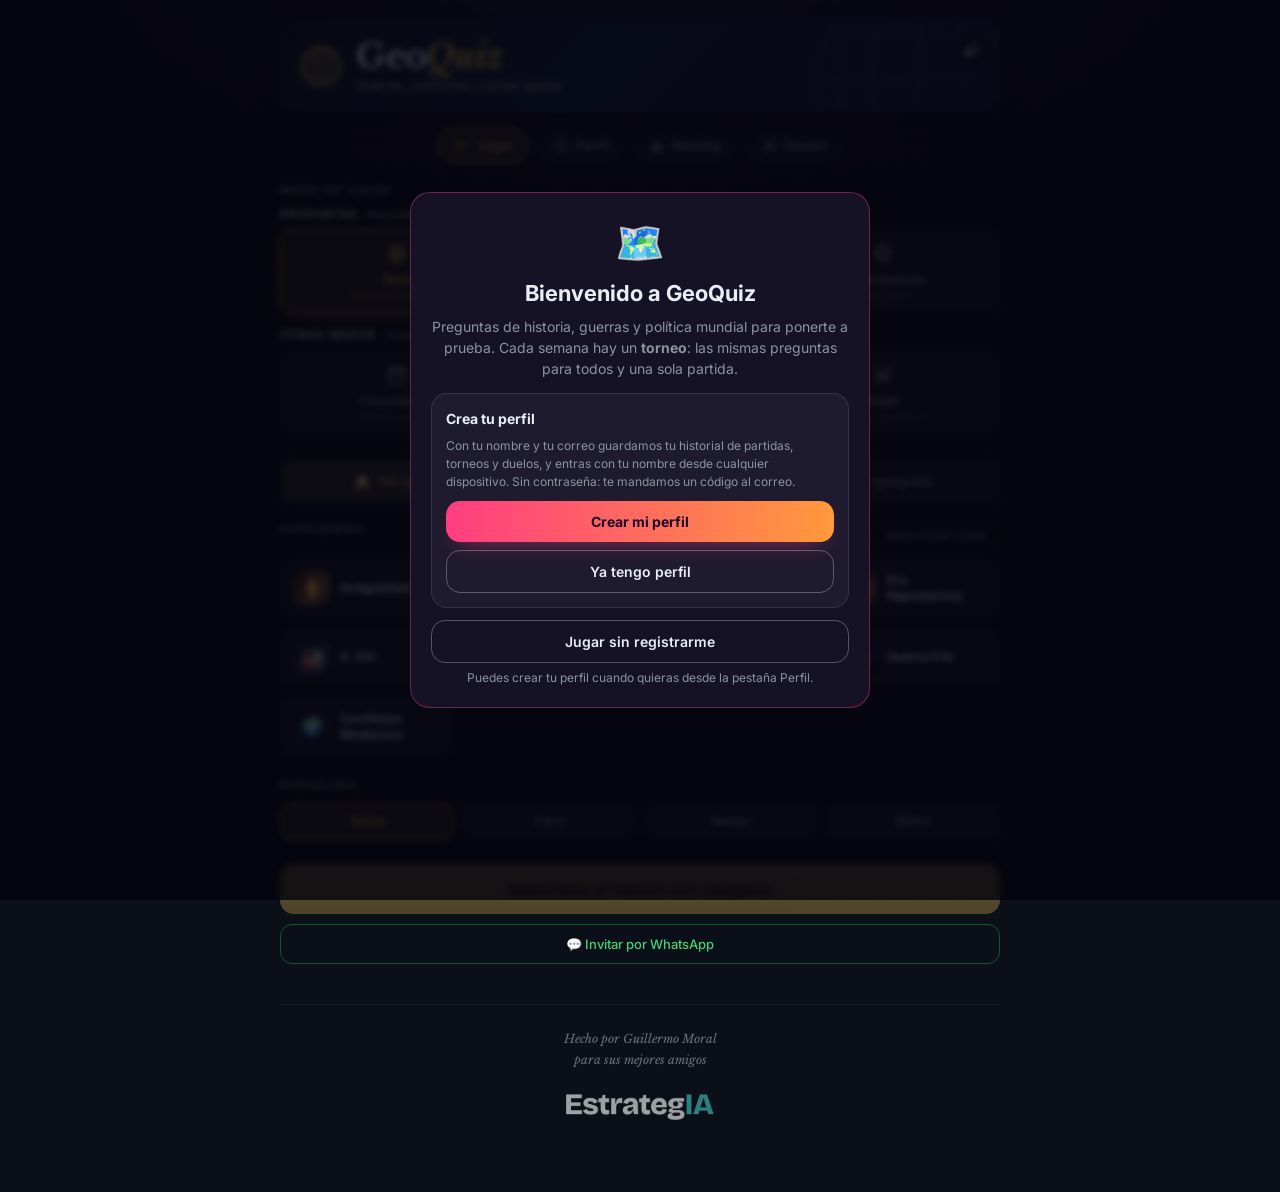
==== commit 83b2f634: "Versión de caché 20261120a: torneo de duelos, tres ejes, Torneos anteriores y rediseño juntos Co-Aut" ====
--- a/index.html
+++ b/index.html
@@ -6,8 +6,8 @@
 <meta name="theme-color" content="#0d0820">
 <title>GeoQuiz — Guerras & Conflictos</title>
 <meta name="description" content="Trivia de geopolítica, guerras y conflictos: 521 preguntas en 13 categorías, seis modos de juego y ranking global.">
-<link rel="icon" href="img/favicon-32.png?v=20261119f" sizes="32x32">
-<link rel="apple-touch-icon" href="img/icono.png?v=20261119f">
+<link rel="icon" href="img/favicon-32.png?v=20261120a" sizes="32x32">
+<link rel="apple-touch-icon" href="img/icono.png?v=20261120a">
 <link rel="manifest" href="manifest.webmanifest">
 <!-- Vista previa al compartir el enlace (WhatsApp, Telegram, redes). La imagen tiene
      que ir con URL absoluta: los rastreadores no resuelven rutas relativas. -->
@@ -44,7 +44,7 @@
      Desde GitHub Pages es un dominio distinto y esta es la primera petición que va allí;
      desde Hostinger es el propio origen y no estorba. -->
 <link rel="preconnect" href="https://geoquiz.tunegocioconestrategia.com" crossorigin>
-<link rel="stylesheet" href="css/styles.css?v=20261119f">
+<link rel="stylesheet" href="css/styles.css?v=20261120a">
 </head>
 <body>
 <!-- Iconos de la interfaz: se dibujan con trazo (currentColor), así toman el color del
@@ -185,7 +185,7 @@
     </div>
     <div id="crono-info" class="info-box" style="display:none">📅 En el modo <strong style="color:var(--accent)">Cronológico</strong> ordenarás eventos de <strong style="color:var(--text)">todas las épocas</strong> en la línea del tiempo, del más antiguo al más reciente. No hace falta elegir categorías.</div>
     <div id="fechas-info" class="info-box" style="display:none">🔗 En el modo <strong style="color:var(--accent)">Fechas</strong> emparejarás cada evento con su año. Los cinco de cada ronda son <strong style="color:var(--text)">cercanos en el tiempo</strong>, así que no vale con distinguir a ojo la Antigüedad del siglo XX. No hace falta elegir categorías.</div>
-    <div id="duelo-info" class="info-box" style="display:none">⚔️ En el modo <strong style="color:var(--accent)">Duelo</strong> juegas por turnos contra un rival, cada uno en su dispositivo: 3 vidas por persona y sin comodines. Quien crea el duelo elige las categorías y la dificultad para los dos.</div>
+    <div id="duelo-info" class="info-box" style="display:none">⚔️ En el modo <strong style="color:var(--accent)">Duelo</strong> juegas contra un rival, cada uno en su dispositivo, por rondas: los dos contestáis la misma pregunta, con 5 vidas por persona, sin comodines y contando solo los aciertos. Quien crea el duelo elige las categorías y la dificultad para los dos. Si lo abres a todos, aparece en la lista de retos de abajo.</div>
     <div id="start-actions">
       <button class="start-btn" id="start-btn" disabled>Selecciona al menos una categoría</button>
       <button class="invitar-btn" onclick="compartirWhatsApp(textoInvitacion())">💬 Invitar por WhatsApp</button>
@@ -318,7 +318,7 @@
   <footer class="firma">
     Hecho por Guillermo Moral<br>para sus mejores amigos
     <a class="firma-logo" href="https://tunegocioconestrategia.com" target="_blank" rel="noopener" aria-label="EstrategIA, tunegocioconestrategia.com">
-      <img src="img/estrategia-logo.png?v=20261119f" alt="EstrategIA" width="348" height="61" loading="lazy">
+      <img src="img/estrategia-logo.png?v=20261120a" alt="EstrategIA" width="348" height="61" loading="lazy">
     </a>
   </footer>
 
@@ -327,27 +327,28 @@
 <div class="share-toast" id="share-toast">¡Copiado!</div>
 
 <!-- El orden de carga importa: datos → estado → utilidades → pantallas → arranque. -->
-<script src="js/data/events.js?v=20261119f"></script>
-<script src="js/state.js?v=20261119f"></script>
-<script src="js/audio.js?v=20261119f"></script>
-<script src="js/utils.js?v=20261119f"></script>
-<script src="js/nube.js?v=20261119f"></script>
-<script src="js/theme.js?v=20261119f"></script>
-<script src="js/storage.js?v=20261119f"></script>
-<script src="js/crono.js?v=20261119f"></script>
-<script src="js/fechas.js?v=20261119f"></script>
-<script src="js/game.js?v=20261119f"></script>
-<script src="js/torneo.js?v=20261119f"></script>
-<script src="js/duelo.js?v=20261119f"></script>
-<script src="js/menu.js?v=20261119f"></script>
-<script src="js/avisos.js?v=20261119f"></script>
-<script src="js/cuenta.js?v=20261119f"></script>
-<script src="js/perfil.js?v=20261119f"></script>
-<script src="js/main.js?v=20261119f"></script>
+<script src="js/data/events.js?v=20261120a"></script>
+<script src="js/state.js?v=20261120a"></script>
+<script src="js/audio.js?v=20261120a"></script>
+<script src="js/utils.js?v=20261120a"></script>
+<script src="js/nube.js?v=20261120a"></script>
+<script src="js/theme.js?v=20261120a"></script>
+<script src="js/storage.js?v=20261120a"></script>
+<script src="js/crono.js?v=20261120a"></script>
+<script src="js/fechas.js?v=20261120a"></script>
+<script src="js/game.js?v=20261120a"></script>
+<script src="js/torneo.js?v=20261120a"></script>
+<script src="js/duelo.js?v=20261120a"></script>
+<script src="js/sala.js?v=20261120a"></script>
+<script src="js/menu.js?v=20261120a"></script>
+<script src="js/avisos.js?v=20261120a"></script>
+<script src="js/cuenta.js?v=20261120a"></script>
+<script src="js/perfil.js?v=20261120a"></script>
+<script src="js/main.js?v=20261120a"></script>
 <!-- El banco va el ÚLTIMO y con defer: son 67 KB, el 59% del JavaScript, y el menú ya
      no lo necesita para dibujarse (sus claves salen de js/theme.js). Así la primera
      pantalla se pinta sin esperarlo. Nada de lo que corre al arrancar usa ALL_Q; quien
      lo usa es buildPool(), y eso no pasa hasta que alguien toca una categoría. -->
-<script defer src="js/data/questions.js?v=20261119f"></script>
+<script defer src="js/data/questions.js?v=20261120a"></script>
 </body>
 </html>
--- a/css/styles.css
+++ b/css/styles.css
@@ -433,3 +433,193 @@
 .mode-grupo-t small{font-size:10.5px;font-weight:500;letter-spacing:0;text-transform:none;color:var(--muted);}
 .mode-fila{display:grid;grid-template-columns:repeat(3,1fr);gap:8px;}
 .mode-fila-2{grid-template-columns:repeat(2,1fr);}
+
+/* ── CUADROS PROPIOS (gqPedir / gqConfirmar) ── */
+.gq-velo{position:fixed;inset:0;z-index:10000;display:flex;align-items:center;justify-content:center;padding:16px;background:rgba(8,4,20,0.74);-webkit-backdrop-filter:blur(4px);backdrop-filter:blur(4px);}
+.gq-caja{width:100%;max-width:380px;background:linear-gradient(180deg,#1c1440 0%,var(--surface) 100%);border:1px solid rgba(255,255,255,0.16);border-radius:var(--radius-lg);padding:20px 18px 16px;box-shadow:0 24px 60px -20px rgba(0,0,0,0.85);}
+.gq-titulo{font-family:'Libre Baskerville',serif;font-weight:700;font-size:1.15rem;line-height:1.25;margin-bottom:8px;color:#fff;}
+.gq-titulo:empty{display:none;}
+.gq-texto{font-size:0.9rem;line-height:1.5;color:var(--muted);white-space:pre-line;margin-bottom:14px;}
+.gq-campo{width:100%;box-sizing:border-box;padding:0.8rem 0.9rem;border-radius:var(--radius);border:1px solid var(--border2);background:rgba(0,0,0,0.3);color:#fff;font:inherit;font-size:16px;margin-bottom:14px;}
+.gq-campo:focus{outline:none;border-color:var(--neon-pink);box-shadow:0 0 0 3px rgba(255,61,129,0.25);}
+.gq-botones{display:flex;gap:10px;}
+.gq-botones button{flex:1;padding:0.8rem 0.6rem;border-radius:var(--radius);font:inherit;font-weight:700;font-size:0.95rem;cursor:pointer;}
+.gq-no{background:transparent;border:1px solid var(--border2);color:var(--text);}
+.gq-si{border:0;background:linear-gradient(135deg,var(--neon-pink),var(--neon-orange));color:#1a0b2e;}
+.gq-botones button:focus-visible{outline:2px solid #fff;outline-offset:2px;}
+
+/* ── PANTALLA DE PREGUNTA (solo estilos: la lógica y las clases de los modos no cambian) ── */
+/* Barra de partida: una sola pieza con puntos, progreso, vidas y reloj. */
+#screen-game .hud,#screen-crono .hud,#screen-fechas .hud{gap:10px;padding:0.55rem 0.7rem;margin-bottom:0.9rem;background:linear-gradient(180deg,rgba(255,255,255,0.05),rgba(255,255,255,0.02));border:1px solid var(--border2);border-radius:var(--radius-lg);flex-wrap:nowrap;}
+.hud-stat{background:transparent;border:0;padding:0;min-width:44px;}
+.hud-stat .val{font-size:19px;font-weight:700;background:var(--sunset);-webkit-background-clip:text;background-clip:text;color:transparent;-webkit-text-fill-color:transparent;font-variant-numeric:tabular-nums;}
+#hud-mult-wrap .val{-webkit-text-fill-color:currentColor;background:none;color:inherit;}
+.hud-progress{min-width:60px;}
+.prog-label{font-size:11.5px;font-weight:600;letter-spacing:0.02em;color:var(--text);opacity:0.85;margin-bottom:6px;}
+.prog-track{height:7px;border-radius:7px;background:rgba(255,255,255,0.08);}
+.prog-fill{height:7px;border-radius:7px;background:var(--sunset);box-shadow:0 0 10px rgba(255,61,129,0.5);}
+.timer-ring{width:46px;height:46px;filter:drop-shadow(0 0 5px rgba(255,154,60,0.35));}
+.timer-ring circle{stroke-width:3.5;}
+.timer-bg{stroke:rgba(255,255,255,0.1);}
+.timer-num{font-size:15px;font-weight:700;font-variant-numeric:tabular-nums;}
+.lives{gap:1px;}
+
+/* Tarjeta de la pregunta */
+.q-card{padding:1.15rem 1.05rem 1.1rem;background:linear-gradient(180deg,#1b1840 0%,var(--surface) 38%);border:1px solid var(--border2);border-radius:var(--radius-lg);box-shadow:0 16px 40px -22px rgba(0,0,0,0.85),0 0 0 1px rgba(255,61,129,0.05);}
+.q-meta{gap:6px;margin-bottom:0.85rem;}
+.q-cat-tag{font-size:10.5px;font-weight:600;color:var(--neon-cyan);background:rgba(45,226,230,0.08);border:1px solid rgba(45,226,230,0.3);border-radius:20px;padding:3px 10px;}
+.q-diff-tag{font-size:10.5px;font-weight:600;border-radius:20px;padding:3px 10px;}
+.q-pts{font-size:11.5px;font-weight:600;color:#ffd9a8;}
+.hint-btn{border-radius:20px;padding:4px 10px;font-weight:600;}
+.q-text{font-size:19px;line-height:1.45;font-weight:700;color:#fff;margin-bottom:1.15rem;letter-spacing:-0.005em;}
+
+/* Respuestas: más grandes, más fáciles de tocar con el pulgar */
+.options{gap:10px;}
+.opt-btn{min-height:54px;padding:0.75rem 0.9rem;border-radius:14px;background:rgba(255,255,255,0.045);border:1px solid var(--border2);font-size:14.5px;line-height:1.35;align-items:center;gap:12px;transition:transform 0.1s,border-color 0.12s,background 0.12s,box-shadow 0.12s;}
+.opt-btn:hover:not(:disabled){border-color:rgba(255,154,60,0.6);background:rgba(255,154,60,0.08);}
+.opt-btn:active:not(:disabled){transform:scale(0.985);}
+.opt-letter{min-width:28px;height:28px;border-radius:50%;background:rgba(255,255,255,0.1);font-size:12.5px;font-weight:700;color:#fff;margin-top:0;}
+.opt-btn:hover:not(:disabled) .opt-letter{background:var(--sunset);color:#1a0b2e;}
+.opt-btn.correct{background:rgba(63,185,80,0.16);border-color:var(--green);box-shadow:0 0 0 1px var(--green),0 8px 22px -12px rgba(63,185,80,0.7);}
+.opt-btn.correct .opt-letter{background:var(--green);color:#04130a;}
+.opt-btn.wrong{background:rgba(248,81,73,0.15);border-color:var(--red);box-shadow:0 0 0 1px var(--red);}
+.opt-btn.wrong .opt-letter{background:var(--red);color:#fff;}
+.opt-btn.show-correct{background:rgba(63,185,80,0.1);border-color:rgba(63,185,80,0.55);}
+.opt-btn.show-correct .opt-letter{background:rgba(63,185,80,0.35);color:#d3f9d8;}
+
+/* Explicación y botón de seguir */
+.explanation{margin-top:1rem;padding:0.9rem 1rem;border-radius:14px;font-size:13.5px;line-height:1.55;border-left-width:4px;}
+.next-btn{padding:0.95rem;border-radius:14px;border:0;background:var(--sunset);color:#1a0b2e;font-size:15px;font-weight:700;box-shadow:0 10px 26px -14px rgba(255,61,129,0.8);}
+.next-btn:hover{background:var(--sunset);color:#1a0b2e;border:0;filter:brightness(1.08);}
+
+/* Blitz, Supervivencia y Duelo con el mismo aire */
+.blitz-bar{padding:0.6rem 0.8rem;background:rgba(255,255,255,0.04);border:1px solid var(--border2);border-radius:var(--radius-lg);}
+.blitz-top{font-size:12.5px;font-weight:700;color:var(--text);}
+#blitz-fill{background:var(--sunset)!important;}
+.survival-label{display:inline-block;margin:0 auto 0.7rem;padding:5px 14px;font-weight:700;color:#ffd9a8;background:rgba(255,61,129,0.1);border:1px solid rgba(255,61,129,0.35);border-radius:20px;}
+#survival-label{display:block;width:fit-content;}
+.duel-turn{font-weight:700;color:#ffd9a8;}
+.duel-player{border-radius:14px;background:rgba(255,255,255,0.04);border-color:var(--border2);}
+.duel-player.active{background:linear-gradient(135deg,rgba(255,61,129,0.18),rgba(255,154,60,0.1));border-color:var(--neon-pink);}
+.duel-player.active .dp-name{color:#fff;}
+@media(max-width:380px){.q-text{font-size:17.5px}.opt-btn{font-size:14px;padding:0.7rem 0.8rem}.hud-stat .val{font-size:17px}}
+
+/* ══ PUNTO 3: resto de pantallas — Ranking, Duelos, Duelo, Cronológico, Fechas y Perfil ══
+   Solo estilos: las tablas siguen siendo tablas y nada de la lógica cambia. */
+
+/* Listas (ranking, récords y clasificación de duelos): filas como fichas */
+.records-table{border-collapse:separate;border-spacing:0 7px;font-size:13px;}
+.records-table th{border:0;padding:2px 12px 0;font-size:10.5px;}
+.records-table td{background:rgba(255,255,255,0.045);border:0;padding:11px 12px;}
+.records-table td:first-child{border-radius:14px 0 0 14px;text-align:center;font-size:16px;font-weight:700;}
+.records-table td:last-child{border-radius:0 14px 14px 0;}
+.records-table tbody tr:hover td{background:rgba(255,154,60,0.09);}
+.records-table tbody tr:nth-child(1) td{background:linear-gradient(90deg,rgba(231,201,110,0.2),rgba(231,201,110,0.06));}
+.records-table tbody tr:nth-child(2) td{background:linear-gradient(90deg,rgba(200,210,225,0.15),rgba(200,210,225,0.05));}
+.records-table tbody tr:nth-child(3) td{background:linear-gradient(90deg,rgba(205,127,50,0.17),rgba(205,127,50,0.05));}
+.records-table td[style*="var(--accent)"]{color:#ffd9a8!important;font-weight:700!important;font-variant-numeric:tabular-nums;}
+.fila-detalle{font-size:11px;font-weight:400;color:var(--muted);margin-top:2px;}
+#screen-ranking .section-label,#screen-records .section-label,#screen-duelos .section-label{font-size:12px;line-height:1.45;color:var(--text);opacity:0.85;margin-bottom:0.75rem;}
+.no-records{margin:0.5rem 0 1rem;padding:2rem 1.25rem;border:1px dashed var(--border2);border-radius:var(--radius-lg);background:rgba(255,255,255,0.025);line-height:1.6;}
+.clear-btn{border-radius:20px;padding:0.5rem 1.1rem;}
+
+/* En móvil, cada fila es una ficha de dos líneas en vez de una tabla que se sale */
+@media(max-width:720px){
+  .records-table,.records-table tbody{display:block;}
+  .records-table thead{display:none;}
+  .records-table tr{display:flex;flex-wrap:wrap;align-items:center;gap:3px 10px;padding:10px 12px;margin-bottom:8px;background:rgba(255,255,255,0.045);border-radius:14px;}
+  .records-table tbody tr:nth-child(1){background:linear-gradient(90deg,rgba(231,201,110,0.2),rgba(231,201,110,0.06));}
+  .records-table tbody tr:nth-child(2){background:linear-gradient(90deg,rgba(200,210,225,0.15),rgba(200,210,225,0.05));}
+  .records-table tbody tr:nth-child(3){background:linear-gradient(90deg,rgba(205,127,50,0.17),rgba(205,127,50,0.05));}
+  .records-table td,.records-table tbody tr:nth-child(-n+3) td{background:transparent;padding:0;border-radius:0;}
+  .records-table td:first-child{flex:0 0 34px;font-size:18px;text-align:center;border-radius:0;}
+  .records-table td:nth-child(2){flex:1 1 0;min-width:0;font-size:14px;}
+  .records-table td:nth-child(3){flex:0 0 auto;font-size:17px;}
+  /* Segunda línea: aciertos, dificultad… como etiquetas pequeñas, alineadas bajo el nombre */
+  .records-table td:nth-child(n+4){flex:0 0 auto;font-size:11px;color:var(--muted);background:rgba(255,255,255,0.07);border-radius:20px;padding:2px 9px;}
+  .records-table td:nth-child(4){margin-left:44px;}
+  .records-table td.celda-fecha{display:none;}
+  /* Lista de récords (7 columnas): puntos primero, el resto debajo */
+  .records-table tr:has(td:nth-child(7)) td:nth-child(2){font-size:17px;}
+  .records-table tr:has(td:nth-child(7)) td:nth-child(3){flex:1 1 0;text-align:right;font-size:13px;color:var(--text);background:transparent;}
+}
+
+/* Duelo: sala de espera con el código bien a la vista */
+#screen-duelo .no-records{border:1px solid rgba(255,61,129,0.35);background:linear-gradient(160deg,rgba(255,61,129,0.12),rgba(255,154,60,0.06));padding:1.6rem 1.1rem;}
+#screen-duelo .no-records div[style*="letter-spacing"]{font-family:'Titan One','Arial Black',sans-serif;font-weight:400!important;font-size:2.4rem!important;letter-spacing:0.28em!important;padding-left:0.28em;background:var(--sunset);-webkit-background-clip:text;background-clip:text;color:transparent!important;-webkit-text-fill-color:transparent;filter:drop-shadow(0 3px 0 #7a1f4a);}
+#screen-duelo .section-label{color:#ffd9a8;font-weight:700;letter-spacing:0.08em;text-transform:uppercase;}
+
+/* Duelo: resultado */
+.duel-winner{font-style:normal;font-weight:700;font-size:1.7rem;color:#fff;}
+.duel-score-card{border-radius:16px;background:rgba(255,255,255,0.05);border-color:var(--border2);padding:1.1rem 0.6rem;}
+.duel-score-card.winner{border-color:#e7c96e;background:linear-gradient(180deg,rgba(231,201,110,0.2),rgba(231,201,110,0.05));box-shadow:0 12px 30px -16px rgba(231,201,110,0.7);}
+.dsc-name{font-size:13px;font-weight:600;color:var(--text);}
+.dsc-pts{font-size:15px;font-weight:600;color:var(--muted);}
+.duel-score-card.winner .dsc-pts{color:#ffd9a8;}
+
+/* Cronológico y Fechas: mismas fichas que la pregunta */
+.crono-card{padding:1.1rem 1rem;background:linear-gradient(180deg,#1b1840 0%,var(--surface) 40%);border-color:var(--border2);box-shadow:0 16px 40px -22px rgba(0,0,0,0.85);}
+.crono-instruction{display:block;width:fit-content;margin:0 auto 1rem;padding:6px 14px;font-weight:600;color:#ffd9a8;background:rgba(255,154,60,0.1);border:1px solid rgba(255,154,60,0.3);border-radius:20px;font-size:12.5px;line-height:1.4;}
+.crono-list,.fechas-list{gap:9px;}
+.crono-item,.fecha-item{min-height:54px;padding:0.7rem 0.85rem;border-radius:14px;background:rgba(255,255,255,0.045);border-color:var(--border2);gap:12px;}
+.crono-item:hover,.fecha-item:hover{border-color:rgba(255,154,60,0.55);}
+.crono-item.drag-over,.fecha-item.activo{border-color:var(--neon-pink);background:rgba(255,61,129,0.12);box-shadow:0 0 0 1px rgba(255,61,129,0.5);}
+.crono-pos{width:28px;height:28px;background:rgba(255,255,255,0.1);color:#fff;font-size:12.5px;font-weight:700;}
+.crono-event-name,.fecha-nombre{font-size:14.5px;font-weight:600;color:#fff;line-height:1.3;}
+.crono-event-cat,.fecha-desc{font-size:11.5px;}
+.crono-drag-icon{font-size:17px;opacity:0.6;}
+.crono-item.correct-pos,.fecha-item.correct-pos{border-color:var(--green);background:rgba(63,185,80,0.14);box-shadow:0 0 0 1px var(--green);}
+.crono-item.wrong-pos,.fecha-item.wrong-pos{border-color:var(--red);background:rgba(248,81,73,0.13);box-shadow:0 0 0 1px var(--red);}
+.crono-item.correct-pos .crono-pos{background:var(--green);color:#04130a;}
+.crono-item.wrong-pos .crono-pos{background:var(--red);color:#fff;}
+.fecha-slot{min-width:84px;height:36px;border-radius:12px;border-color:rgba(255,255,255,0.3);background:rgba(0,0,0,0.25);font-weight:700;}
+.fecha-slot.lleno{border-color:var(--neon-orange);background:rgba(255,154,60,0.14);color:#ffd9a8;}
+.fecha-item.correct-pos .fecha-slot{border-color:var(--green);background:var(--green-bg);color:var(--green);}
+.fecha-item.wrong-pos .fecha-slot{border-color:var(--red);background:var(--red-bg);color:var(--red);}
+.year-pool{gap:9px;}
+.year-chip{padding:0.55rem 1.2rem;border-radius:24px;font-size:15px;font-weight:700;background:rgba(255,255,255,0.06);border-color:var(--border2);transition:transform 0.1s,border-color 0.12s,background 0.12s;}
+.year-chip:hover{border-color:var(--neon-orange);color:#ffd9a8;background:rgba(255,154,60,0.1);}
+.year-chip:active{transform:scale(0.96);}
+.crono-confirm-btn{padding:0.95rem;border-radius:14px;background:var(--sunset);color:#1a0b2e;font-size:15px;font-weight:700;box-shadow:0 10px 26px -14px rgba(255,61,129,0.8);}
+.crono-confirm-btn:hover{opacity:1;filter:brightness(1.08);}
+.crono-feedback{border-radius:14px;}
+.crono-score-pop{font-size:26px;background:var(--sunset);-webkit-background-clip:text;background-clip:text;color:transparent;-webkit-text-fill-color:transparent;}
+.crono-answer-reveal{border-radius:14px;background:rgba(255,255,255,0.05);}
+
+/* Perfil: mismos colores que el resto (los estilos del Perfil los pone su propio archivo, de ahí «body») */
+body .pf-btn{background:var(--sunset);color:#1a0b2e;border-radius:14px;box-shadow:0 10px 24px -14px rgba(255,61,129,0.8);}
+body .pf-avatar{background:var(--sunset);color:#1a0b2e;box-shadow:0 8px 20px -10px rgba(255,61,129,0.7);}
+body .pf-cifra{border-radius:16px;background:linear-gradient(180deg,rgba(255,255,255,0.06),rgba(255,255,255,0.025));}
+body .pf-cifra b{background:var(--sunset);-webkit-background-clip:text;background-clip:text;color:transparent;-webkit-text-fill-color:transparent;font-variant-numeric:tabular-nums;}
+body .pf-sub button{border-radius:20px;}
+body .pf-sub button.on{background:rgba(255,61,129,0.16);border-color:var(--neon-pink);color:#fff;}
+body .pf-bloque{border-radius:16px;}
+body .pf-suscr{border-color:rgba(255,154,60,0.45);background:linear-gradient(135deg,rgba(255,61,129,0.1),rgba(255,154,60,0.07));}
+body .pf-caja{border-color:rgba(255,61,129,0.4);border-radius:20px;}
+body .pf-sec{border-radius:14px;}
+@media(max-width:720px){
+  /* Primera línea completa (puesto, nombre, puntos); las etiquetas pasan siempre a la segunda */
+  .records-table tr:not(:has(td:nth-child(7))) td:nth-child(2){flex:1 1 calc(100% - 140px);}
+  .records-table tr:not(:has(td:nth-child(7))) td:nth-child(3){flex:0 0 64px;text-align:right;}
+}
+#screen-duelo .btn-secondary{display:block;width:100%;padding:0.8rem;border-radius:14px;border:1px solid var(--border2);background:transparent;color:var(--text);font:600 14px 'Inter',sans-serif;cursor:pointer;}
+#screen-duelo .btn-secondary:hover{border-color:var(--neon-pink);}
+.btn-primary{background:var(--sunset);color:#1a0b2e;border:0;font-weight:700;box-shadow:0 10px 24px -14px rgba(255,61,129,0.8);}
+.btn-primary:hover{filter:brightness(1.08);}
+@media(max-width:720px){
+  /* Clasificación de duelos (5 columnas): sin cabecera en móvil, cada cifra lleva su nombre */
+  .records-table tr:has(td:nth-child(5):last-child) td:nth-child(3)::after{content:' ganados';font-size:11px;font-weight:500;color:var(--muted);}
+  .records-table tr:has(td:nth-child(5):last-child) td:nth-child(3){flex:0 0 auto;margin-left:auto;text-align:right;}
+  .records-table tr:has(td:nth-child(5):last-child) td:nth-child(2){flex:1 1 calc(100% - 170px);}
+  .records-table tr:has(td:nth-child(5):last-child) td:nth-child(4)::after{content:' jugados';}
+  .records-table tr:has(td:nth-child(5):last-child) td:nth-child(5)::after{content:' aciertos';}
+}
+
+/* ══ PUNTO 4: foto de la época en la cabecera mientras se juega ══
+   Dos capas que se funden (js/theme.js). Encima de la foto va un degradado oscuro para que
+   el título y la época se lean siempre; en la portada no hay foto. */
+.site-header>.hd-foto{position:absolute;inset:0;z-index:0;opacity:0;pointer-events:none;background-size:cover;background-position:center;background-repeat:no-repeat;transition:opacity 0.7s ease;}
+.site-header>.hd-foto.on{opacity:1;}
+.site-header>.hd-foto::before{content:'';position:absolute;inset:0;background:linear-gradient(90deg,rgba(8,6,20,0.86) 0%,rgba(8,6,20,0.52) 55%,rgba(8,6,20,0.22) 100%),linear-gradient(180deg,rgba(8,6,20,0.05),rgba(8,6,20,0.3));}
+.site-header:has(.hd-foto.on) h1,.site-header:has(.hd-foto.on) .era-label{text-shadow:0 2px 10px rgba(0,0,0,0.75);}
+@media(prefers-reduced-motion:reduce){.site-header>.hd-foto{transition:none;}}
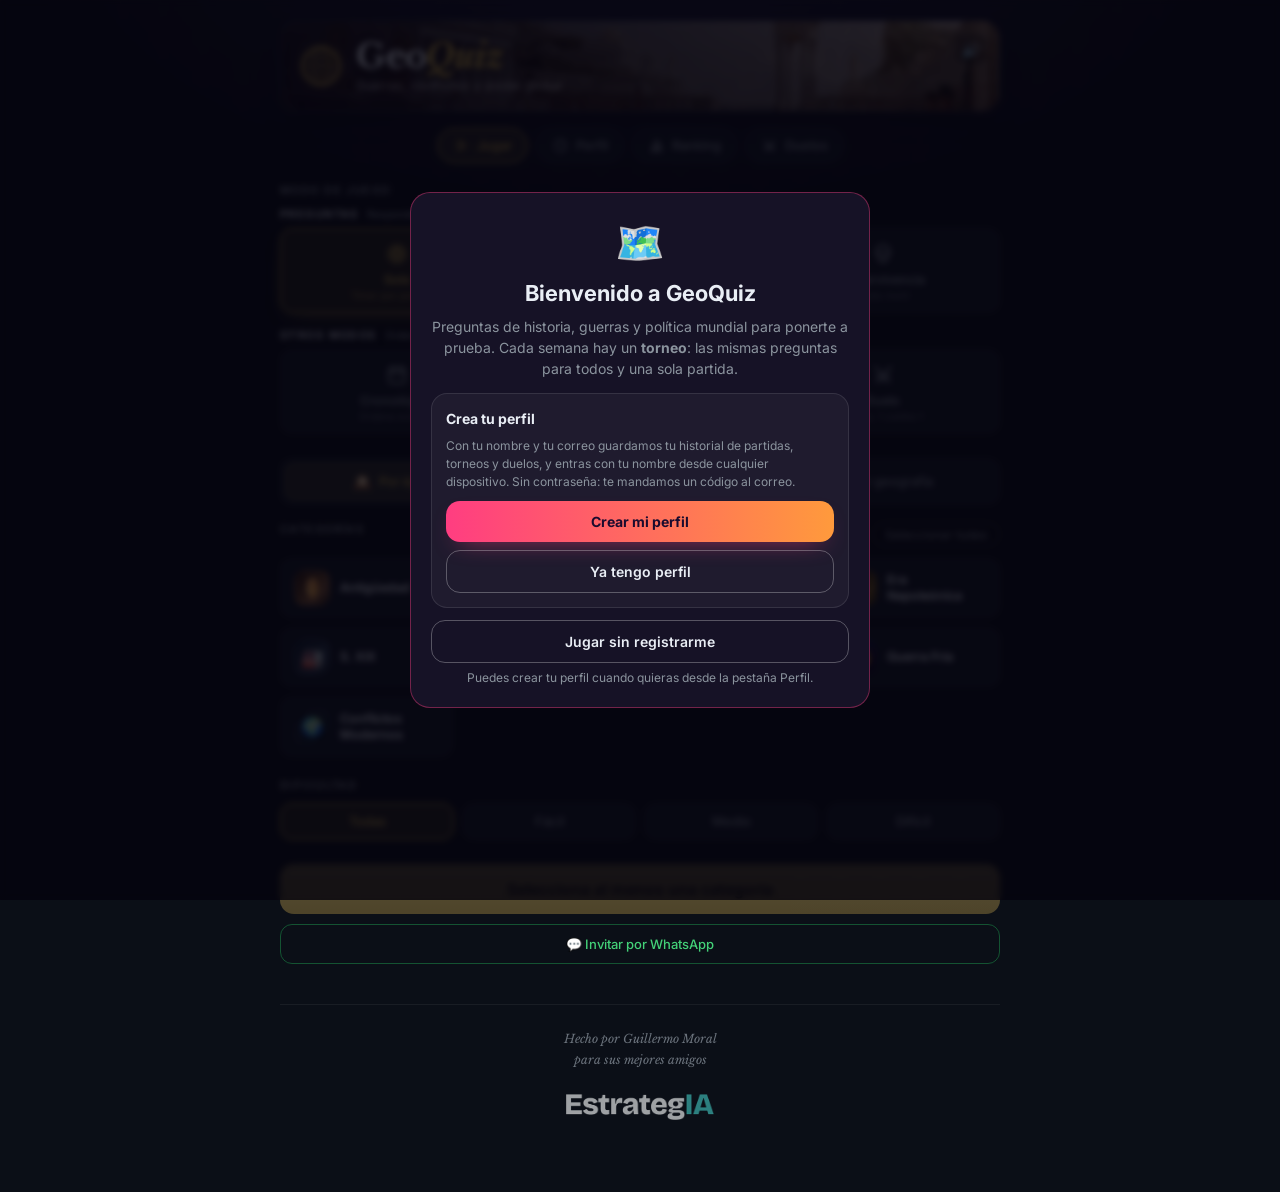
==== commit 62fcda5d: "El menú también lleva foto de época en la cabecera Hasta ahora la foto salía solo jugando y la porta" ====
--- a/index.html
+++ b/index.html
@@ -6,8 +6,8 @@
 <meta name="theme-color" content="#0d0820">
 <title>GeoQuiz — Guerras & Conflictos</title>
 <meta name="description" content="Trivia de geopolítica, guerras y conflictos: 521 preguntas en 13 categorías, seis modos de juego y ranking global.">
-<link rel="icon" href="img/favicon-32.png?v=20261120a" sizes="32x32">
-<link rel="apple-touch-icon" href="img/icono.png?v=20261120a">
+<link rel="icon" href="img/favicon-32.png?v=20261120c" sizes="32x32">
+<link rel="apple-touch-icon" href="img/icono.png?v=20261120c">
 <link rel="manifest" href="manifest.webmanifest">
 <!-- Vista previa al compartir el enlace (WhatsApp, Telegram, redes). La imagen tiene
      que ir con URL absoluta: los rastreadores no resuelven rutas relativas. -->
@@ -44,7 +44,7 @@
      Desde GitHub Pages es un dominio distinto y esta es la primera petición que va allí;
      desde Hostinger es el propio origen y no estorba. -->
 <link rel="preconnect" href="https://geoquiz.tunegocioconestrategia.com" crossorigin>
-<link rel="stylesheet" href="css/styles.css?v=20261120a">
+<link rel="stylesheet" href="css/styles.css?v=20261120c">
 </head>
 <body>
 <!-- Iconos de la interfaz: se dibujan con trazo (currentColor), así toman el color del
@@ -318,7 +318,7 @@
   <footer class="firma">
     Hecho por Guillermo Moral<br>para sus mejores amigos
     <a class="firma-logo" href="https://tunegocioconestrategia.com" target="_blank" rel="noopener" aria-label="EstrategIA, tunegocioconestrategia.com">
-      <img src="img/estrategia-logo.png?v=20261120a" alt="EstrategIA" width="348" height="61" loading="lazy">
+      <img src="img/estrategia-logo.png?v=20261120c" alt="EstrategIA" width="348" height="61" loading="lazy">
     </a>
   </footer>
 
@@ -327,28 +327,28 @@
 <div class="share-toast" id="share-toast">¡Copiado!</div>
 
 <!-- El orden de carga importa: datos → estado → utilidades → pantallas → arranque. -->
-<script src="js/data/events.js?v=20261120a"></script>
-<script src="js/state.js?v=20261120a"></script>
-<script src="js/audio.js?v=20261120a"></script>
-<script src="js/utils.js?v=20261120a"></script>
-<script src="js/nube.js?v=20261120a"></script>
-<script src="js/theme.js?v=20261120a"></script>
-<script src="js/storage.js?v=20261120a"></script>
-<script src="js/crono.js?v=20261120a"></script>
-<script src="js/fechas.js?v=20261120a"></script>
-<script src="js/game.js?v=20261120a"></script>
-<script src="js/torneo.js?v=20261120a"></script>
-<script src="js/duelo.js?v=20261120a"></script>
-<script src="js/sala.js?v=20261120a"></script>
-<script src="js/menu.js?v=20261120a"></script>
-<script src="js/avisos.js?v=20261120a"></script>
-<script src="js/cuenta.js?v=20261120a"></script>
-<script src="js/perfil.js?v=20261120a"></script>
-<script src="js/main.js?v=20261120a"></script>
+<script src="js/data/events.js?v=20261120c"></script>
+<script src="js/state.js?v=20261120c"></script>
+<script src="js/audio.js?v=20261120c"></script>
+<script src="js/utils.js?v=20261120c"></script>
+<script src="js/nube.js?v=20261120c"></script>
+<script src="js/theme.js?v=20261120c"></script>
+<script src="js/storage.js?v=20261120c"></script>
+<script src="js/crono.js?v=20261120c"></script>
+<script src="js/fechas.js?v=20261120c"></script>
+<script src="js/game.js?v=20261120c"></script>
+<script src="js/torneo.js?v=20261120c"></script>
+<script src="js/duelo.js?v=20261120c"></script>
+<script src="js/sala.js?v=20261120c"></script>
+<script src="js/menu.js?v=20261120c"></script>
+<script src="js/avisos.js?v=20261120c"></script>
+<script src="js/cuenta.js?v=20261120c"></script>
+<script src="js/perfil.js?v=20261120c"></script>
+<script src="js/main.js?v=20261120c"></script>
 <!-- El banco va el ÚLTIMO y con defer: son 67 KB, el 59% del JavaScript, y el menú ya
      no lo necesita para dibujarse (sus claves salen de js/theme.js). Así la primera
      pantalla se pinta sin esperarlo. Nada de lo que corre al arrancar usa ALL_Q; quien
      lo usa es buildPool(), y eso no pasa hasta que alguien toca una categoría. -->
-<script defer src="js/data/questions.js?v=20261120a"></script>
+<script defer src="js/data/questions.js?v=20261120c"></script>
 </body>
 </html>
